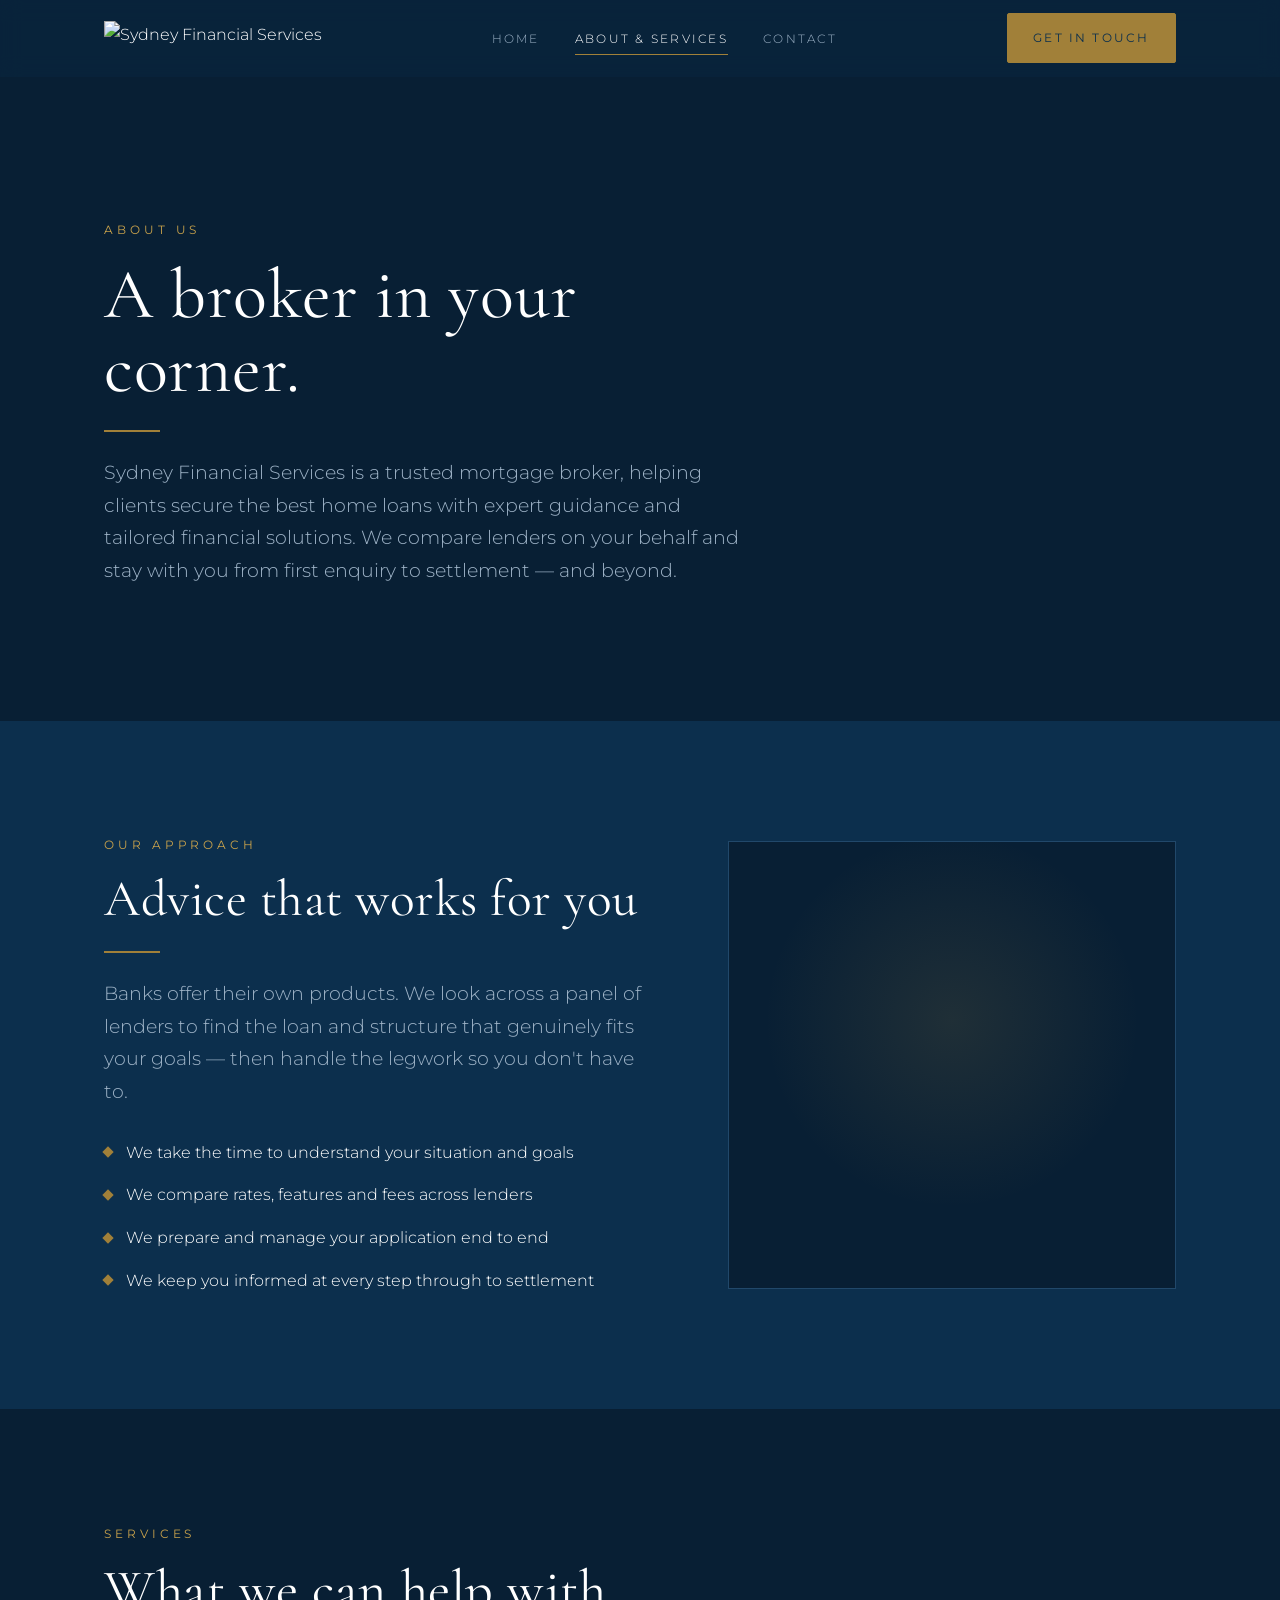
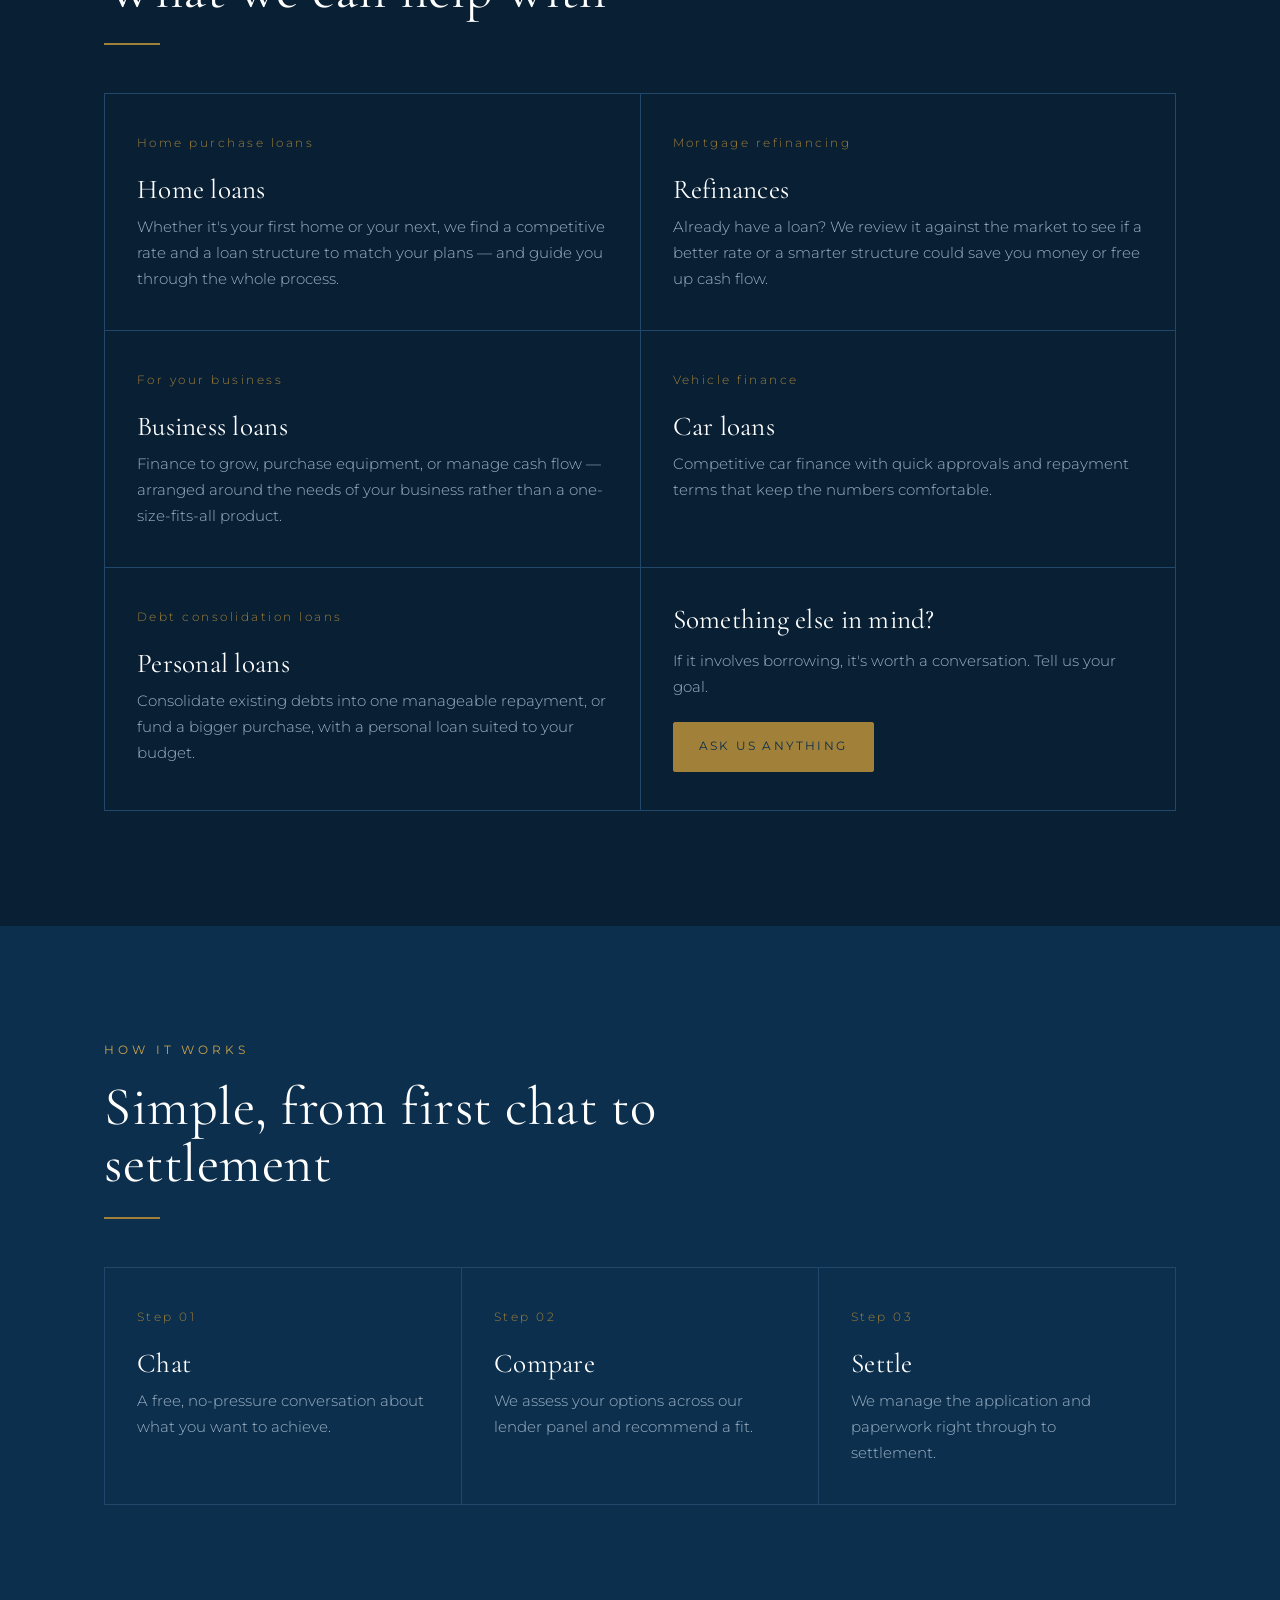
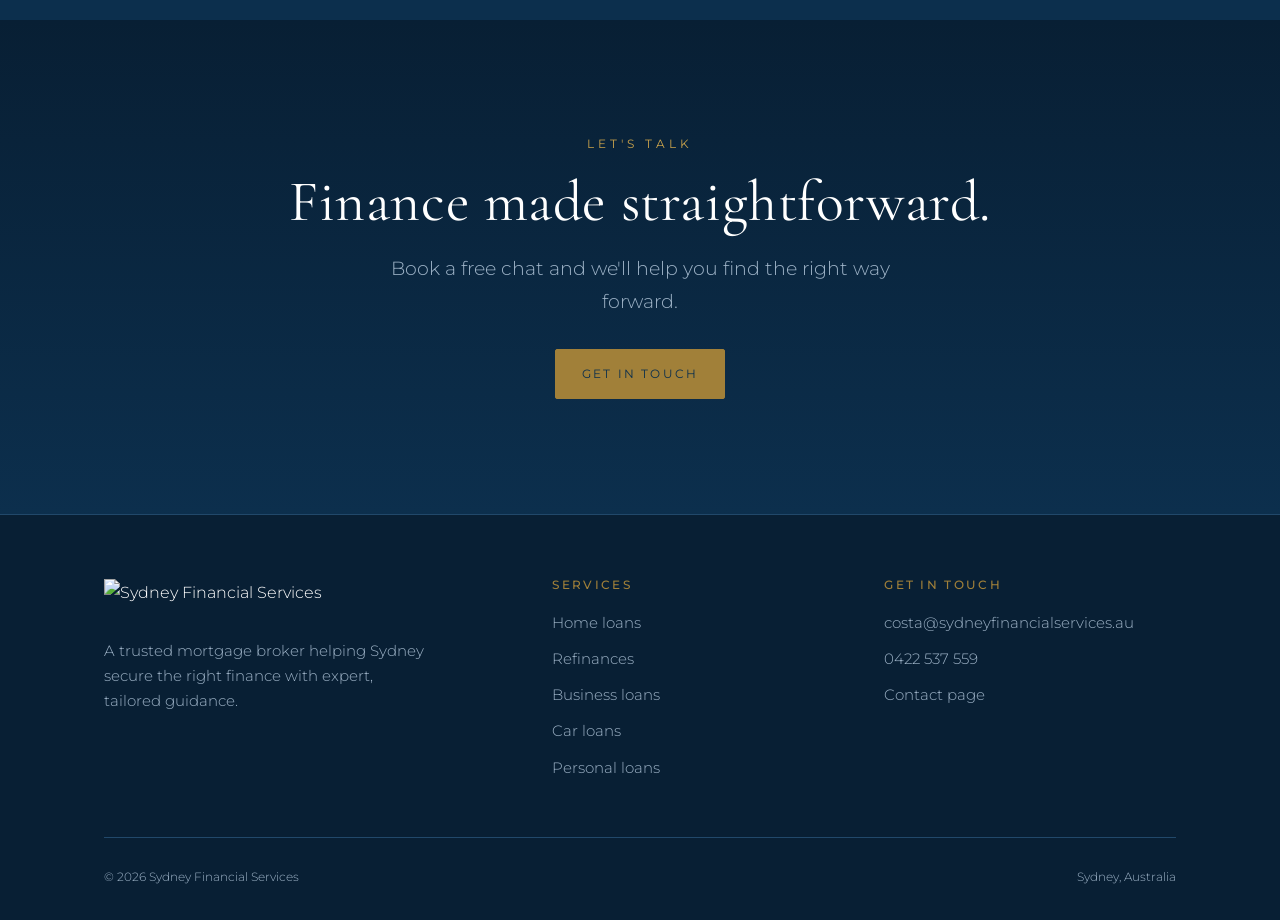
==== about.html @ dbb8b682 "Add files via upload" ====
<!DOCTYPE html>
<html lang="en-AU">
<head>
  <meta charset="UTF-8" />
  <script>document.documentElement.classList.add("js");</script>
  <meta name="viewport" content="width=device-width, initial-scale=1" />
  <title>About &amp; Services — Sydney Financial Services</title>
  <meta name="description" content="Learn about Sydney Financial Services and the loans we broker: home loans, refinances, business, car and personal loans — with expert, tailored guidance." />
  <link rel="icon" href="assets/favicon.png" />
  <link rel="preconnect" href="https://fonts.googleapis.com" />
  <link rel="preconnect" href="https://fonts.gstatic.com" crossorigin />
  <link href="https://fonts.googleapis.com/css2?family=Cormorant+Garamond:ital,wght@0,400;0,500;1,400;1,500&family=Montserrat:wght@200;300;400;500&display=swap" rel="stylesheet" />
  <link rel="stylesheet" href="styles.css" />
</head>
<body>

  <header class="site-header">
    <div class="wrap nav">
      <a class="brand" href="index.html" aria-label="Sydney Financial Services home">
        <img src="assets/logo.jpg" alt="Sydney Financial Services" />
      </a>
      <ul class="nav-links">
        <li><a href="index.html">Home</a></li>
        <li><a href="about.html" aria-current="page">About &amp; Services</a></li>
        <li><a href="contact.html">Contact</a></li>
      </ul>
      <a class="btn" href="contact.html">Get in touch</a>
      <button class="nav-toggle" aria-label="Menu" aria-expanded="false"><span></span><span></span><span></span></button>
    </div>
  </header>

  <!-- ===== Page hero ===== -->
  <section class="band deep" style="padding-top:9rem;">
    <div class="wrap">
      <div class="section-head reveal">
        <p class="eyebrow">About us</p>
        <h2 style="font-size:clamp(2.4rem,6vw,4.4rem);">A broker in your corner.</h2>
        <div class="rule"></div>
        <p class="lead">Sydney Financial Services is a trusted mortgage broker, helping clients secure the best home loans with expert guidance and tailored financial solutions. We compare lenders on your behalf and stay with you from first enquiry to settlement — and beyond.</p>
      </div>
    </div>
  </section>

  <!-- ===== Approach ===== -->
  <section class="band">
    <div class="wrap split">
      <div class="reveal">
        <p class="eyebrow">Our approach</p>
        <h2 style="font-size:clamp(2rem,4.5vw,3.2rem);margin-bottom:1rem;">Advice that works for you</h2>
        <div class="rule"></div>
        <p class="lead">Banks offer their own products. We look across a panel of lenders to find the loan and structure that genuinely fits your goals — then handle the legwork so you don't have to.</p>
        <ul class="ticks">
          <li>We take the time to understand your situation and goals</li>
          <li>We compare rates, features and fees across lenders</li>
          <li>We prepare and manage your application end to end</li>
          <li>We keep you informed at every step through to settlement</li>
        </ul>
      </div>
      <div class="media reveal" aria-hidden="true">
        <img src="assets/emblem-white.png" alt="" />
      </div>
    </div>
  </section>

  <!-- ===== Full services ===== -->
  <section class="band deep">
    <div class="wrap">
      <div class="section-head reveal">
        <p class="eyebrow">Services</p>
        <h2>What we can help with</h2>
        <div class="rule"></div>
      </div>

      <div class="grid cols-2 reveal">
        <article class="card">
          <div class="num">Home purchase loans</div>
          <h3>Home loans</h3>
          <p>Whether it's your first home or your next, we find a competitive rate and a loan structure to match your plans — and guide you through the whole process.</p>
        </article>
        <article class="card">
          <div class="num">Mortgage refinancing</div>
          <h3>Refinances</h3>
          <p>Already have a loan? We review it against the market to see if a better rate or a smarter structure could save you money or free up cash flow.</p>
        </article>
        <article class="card">
          <div class="num">For your business</div>
          <h3>Business loans</h3>
          <p>Finance to grow, purchase equipment, or manage cash flow — arranged around the needs of your business rather than a one-size-fits-all product.</p>
        </article>
        <article class="card">
          <div class="num">Vehicle finance</div>
          <h3>Car loans</h3>
          <p>Competitive car finance with quick approvals and repayment terms that keep the numbers comfortable.</p>
        </article>
        <article class="card">
          <div class="num">Debt consolidation loans</div>
          <h3>Personal loans</h3>
          <p>Consolidate existing debts into one manageable repayment, or fund a bigger purchase, with a personal loan suited to your budget.</p>
        </article>
        <article class="card" style="display:flex;flex-direction:column;justify-content:center;">
          <h3 style="margin-bottom:.8rem;">Something else in mind?</h3>
          <p style="margin-bottom:1.4rem;">If it involves borrowing, it's worth a conversation. Tell us your goal.</p>
          <a class="btn" href="contact.html" style="align-self:flex-start;">Ask us anything</a>
        </article>
      </div>
    </div>
  </section>

  <!-- ===== Process ===== -->
  <section class="band">
    <div class="wrap">
      <div class="section-head reveal">
        <p class="eyebrow">How it works</p>
        <h2>Simple, from first chat to settlement</h2>
        <div class="rule"></div>
      </div>
      <div class="grid cols-3 reveal">
        <article class="card">
          <div class="num">Step 01</div>
          <h3>Chat</h3>
          <p>A free, no-pressure conversation about what you want to achieve.</p>
        </article>
        <article class="card">
          <div class="num">Step 02</div>
          <h3>Compare</h3>
          <p>We assess your options across our lender panel and recommend a fit.</p>
        </article>
        <article class="card">
          <div class="num">Step 03</div>
          <h3>Settle</h3>
          <p>We manage the application and paperwork right through to settlement.</p>
        </article>
      </div>
    </div>
  </section>

  <!-- ===== CTA ===== -->
  <section class="cta-band">
    <div class="wrap reveal">
      <p class="eyebrow center">Let's talk</p>
      <h2>Finance made straightforward.</h2>
      <p class="lead center" style="max-width:520px;margin:0 auto 2rem;">Book a free chat and we'll help you find the right way forward.</p>
      <a class="btn" href="contact.html">Get in touch</a>
    </div>
  </section>

  <!-- ===== Footer ===== -->
  <footer class="site-footer">
    <div class="wrap">
      <div class="foot-top">
        <div class="foot-col">
          <img src="assets/logo.jpg" alt="Sydney Financial Services" />
          <p style="color:var(--mute);font-size:.92rem;max-width:32ch;">A trusted mortgage broker helping Sydney secure the right finance with expert, tailored guidance.</p>
        </div>
        <div class="foot-col">
          <h4>Services</h4>
          <ul>
            <li><a href="about.html">Home loans</a></li>
            <li><a href="about.html">Refinances</a></li>
            <li><a href="about.html">Business loans</a></li>
            <li><a href="about.html">Car loans</a></li>
            <li><a href="about.html">Personal loans</a></li>
          </ul>
        </div>
        <div class="foot-col">
          <h4>Get in touch</h4>
          <ul>
            <li><a href="mailto:costa@sydneyfinancialservices.au">costa@sydneyfinancialservices.au</a></li>
            <li><a href="tel:+61422537559">0422 537 559</a></li>
            <li><a href="contact.html">Contact page</a></li>
          </ul>
        </div>
      </div>
      <div class="foot-bottom">
        <span>© <span data-year>2026</span> Sydney Financial Services</span>
        <span>Sydney, Australia</span>
      </div>
    </div>
  </footer>

  <script src="main.js"></script>
</body>
</html>
---- styles.css ----
/* =========================================================
   Sydney Financial Services — shared styles
   Palette derived from the logo:
   navy #0C2F4D · gold #A18039 · white #FFFFFF
   ========================================================= */

:root {
  --navy:        #0C2F4D;
  --navy-deep:   #081F34;
  --navy-panel:  #0F3559;
  --line:        #21486a;   /* hairline on navy */
  --gold:        #A18039;
  --gold-bright: #C9A24B;
  --cream:       #F3EFE6;
  --cream-2:     #E7E0D2;
  --ink:         #12324e;    /* dark text on cream */
  --white:       #FFFFFF;
  --mute:        #9db2c6;    /* muted text on navy */

  --emblem: url("assets/emblem-white.png");
  --maxw: 1200px;
  --pad: clamp(1.25rem, 5vw, 4rem);
  --ease: cubic-bezier(.2, .7, .2, 1);
}

* { box-sizing: border-box; }

html { scroll-behavior: smooth; }

body {
  margin: 0;
  background: var(--navy);
  color: var(--white);
  font-family: "Montserrat", system-ui, sans-serif;
  font-weight: 300;
  font-size: 1.02rem;
  line-height: 1.7;
  -webkit-font-smoothing: antialiased;
  overflow-x: hidden;
}

img { display: block; max-width: 100%; }

a { color: inherit; text-decoration: none; }

h1, h2, h3, h4 {
  font-family: "Cormorant Garamond", Georgia, serif;
  font-weight: 400;
  line-height: 1.05;
  margin: 0;
  letter-spacing: .01em;
}

/* ---------- shared utility type ---------- */
.eyebrow {
  font-family: "Montserrat", sans-serif;
  font-weight: 400;
  font-size: .72rem;
  letter-spacing: .34em;
  text-transform: uppercase;
  color: var(--gold-bright);
  margin: 0 0 1.1rem;
}
.eyebrow.dark { color: var(--gold); }

.lead { font-size: clamp(1.05rem, 1.8vw, 1.2rem); color: var(--mute); font-weight: 300; }

.wrap { width: 100%; max-width: var(--maxw); margin-inline: auto; padding-inline: var(--pad); }

section { position: relative; }

/* ---------- header ---------- */
.site-header {
  position: sticky; top: 0; z-index: 60;
  backdrop-filter: blur(10px);
  background: rgba(8, 31, 52, .72);
  border-bottom: 1px solid transparent;
  transition: border-color .3s var(--ease), background .3s var(--ease);
}
.site-header.scrolled {
  border-bottom-color: var(--line);
  background: rgba(8, 31, 52, .9);
}
.nav {
  display: flex; align-items: center; justify-content: space-between;
  gap: 1.5rem; height: 76px;
}
.brand img { height: 34px; width: auto; }
.nav-links {
  display: flex; align-items: center; gap: 2.2rem;
  list-style: none; margin: 0; padding: 0;
}
.nav-links a {
  font-size: .78rem; letter-spacing: .18em; text-transform: uppercase;
  color: var(--mute); position: relative; padding: .4rem 0;
  transition: color .25s var(--ease);
}
.nav-links a:hover, .nav-links a[aria-current="page"] { color: var(--white); }
.nav-links a[aria-current="page"]::after {
  content: ""; position: absolute; left: 0; right: 0; bottom: -2px;
  height: 1px; background: var(--gold);
}

.btn {
  display: inline-flex; align-items: center; gap: .6rem;
  font-family: "Montserrat", sans-serif; font-weight: 400;
  font-size: .76rem; letter-spacing: .18em; text-transform: uppercase;
  padding: .85rem 1.6rem; border-radius: 2px;
  border: 1px solid var(--gold);
  color: var(--navy); background: var(--gold);
  cursor: pointer; transition: all .28s var(--ease);
  white-space: nowrap;
}
.btn:hover { background: var(--gold-bright); border-color: var(--gold-bright); transform: translateY(-1px); }
.btn.ghost { background: transparent; color: var(--white); }
.btn.ghost:hover { background: rgba(201,162,75,.12); color: var(--white); }

.nav-toggle { display: none; background: none; border: 0; cursor: pointer; padding: .4rem; }
.nav-toggle span { display: block; width: 24px; height: 1.5px; background: var(--white); margin: 5px 0; transition: .3s var(--ease); }

/* ---------- hero ---------- */
.hero {
  min-height: 100svh;
  display: grid; place-items: center;
  text-align: center;
  padding: 8rem var(--pad) 6rem;
  position: relative; overflow: hidden;
}
.hero-glow {
  position: absolute; inset: 0; pointer-events: none;
  background:
    radial-gradient(60% 55% at 50% 42%, rgba(201,162,75,.10), transparent 70%),
    radial-gradient(80% 60% at 50% 120%, rgba(8,31,52,.9), transparent 60%);
}
.hero-inner { position: relative; z-index: 2; max-width: 860px; }

/* holographic medallion */
.holo {
  position: relative;
  width: clamp(220px, 42vw, 400px);
  aspect-ratio: 1;
  margin: 0 auto 2.5rem;
}
.holo-spin { position: absolute; inset: 0; will-change: transform; }
/* iridescent emblem — this layer carries the colour */
.holo-foil {
  position: absolute; inset: 0;
  background: conic-gradient(from 0deg,
    #6fd0ff, #7fffd4, #ffe9a3, #c9a24b, #ff9ec7, #b98bff, #6fd0ff);
  -webkit-mask: var(--emblem) center / contain no-repeat;
          mask: var(--emblem) center / contain no-repeat;
  filter: saturate(1.25) brightness(1.05);
  animation: holoHue 9s linear infinite;
}
/* pearly lift toward white, keeps colour underneath */
.holo-base {
  position: absolute; inset: 0;
  background: var(--emblem) center / contain no-repeat;
  opacity: .32;
}
/* light-catching sheen sweeping across the foil */
.holo-sheen {
  position: absolute; inset: 0;
  background: linear-gradient(115deg, transparent 42%, rgba(255,255,255,.85) 50%, transparent 58%);
  background-size: 300% 100%;
  background-position: 100% 0;
  -webkit-mask: var(--emblem) center / contain no-repeat;
          mask: var(--emblem) center / contain no-repeat;
  mix-blend-mode: screen;
  animation: sheen 5.5s var(--ease) infinite;
}
.holo-ring {
  position: absolute; inset: 4%; border-radius: 50%;
  box-shadow: 0 0 60px 8px rgba(201,162,75,.12) inset, 0 0 40px rgba(127,215,255,.08);
}
@keyframes holoHue { to { filter: saturate(1.15) brightness(1.1) hue-rotate(360deg); } }
@keyframes sheen { 0% { background-position: 100% 0; } 55%, 100% { background-position: -100% 0; } }

.hero h1 {
  font-size: clamp(2.6rem, 7vw, 5.2rem);
  margin-bottom: 1.2rem;
}
.hero h1 em { font-style: italic; color: var(--gold-bright); }
.hero p { margin: 0 auto 2.2rem; max-width: 560px; }
.hero-cta { display: flex; gap: 1rem; justify-content: center; flex-wrap: wrap; }

.scroll-hint {
  position: absolute; bottom: 1.6rem; left: 50%; transform: translateX(-50%);
  font-size: .64rem; letter-spacing: .3em; text-transform: uppercase; color: var(--mute);
  display: flex; flex-direction: column; align-items: center; gap: .6rem; z-index: 2;
}
.scroll-hint span { width: 1px; height: 34px; background: linear-gradient(var(--gold), transparent); animation: drop 2s ease-in-out infinite; }
@keyframes drop { 0%,100% { opacity: .3; transform: scaleY(.6); transform-origin: top; } 50% { opacity: 1; transform: scaleY(1); } }

/* ---------- generic section blocks ---------- */
.band { padding: clamp(4.5rem, 9vw, 8rem) 0; }
.band.deep { background: var(--navy-deep); }
.band.cream { background: var(--cream); color: var(--ink); }
.band.cream .eyebrow { color: var(--gold); }
.band.cream h2, .band.cream h3 { color: var(--ink); }
.band.cream .lead, .band.cream p { color: #37546e; }

.section-head { max-width: 640px; }
.section-head h2 { font-size: clamp(2.1rem, 4.5vw, 3.4rem); margin-bottom: 1rem; }
.center { text-align: center; margin-inline: auto; }

.rule { width: 56px; height: 2px; background: var(--gold); margin: 1.5rem 0; }
.center .rule { margin-inline: auto; }

/* intro / statement */
.statement {
  font-family: "Cormorant Garamond", serif;
  font-size: clamp(1.7rem, 3.6vw, 2.8rem);
  line-height: 1.3; font-weight: 400; max-width: 900px;
}
.statement b { color: var(--gold-bright); font-weight: 500; }

/* ---------- services grid ---------- */
.grid { display: grid; gap: 1px; background: var(--line); border: 1px solid var(--line); margin-top: 3rem; }
.grid.cols-2 { grid-template-columns: repeat(2, 1fr); }
.grid.cols-3 { grid-template-columns: repeat(3, 1fr); }

.card {
  background: var(--navy);
  padding: 2.4rem 2rem;
  transition: background .35s var(--ease), transform .35s var(--ease);
  position: relative;
}
.band.deep .card { background: var(--navy-deep); }
.card:hover { background: var(--navy-panel); }
.card .num {
  font-family: "Montserrat", sans-serif; font-weight: 300;
  font-size: .78rem; letter-spacing: .2em; color: var(--gold); margin-bottom: 1.4rem;
}
.card h3 { font-size: 1.7rem; margin-bottom: .6rem; }
.card p { color: var(--mute); font-size: .95rem; margin: 0; }
.card .arrow { margin-top: 1.4rem; color: var(--gold); font-size: .8rem; letter-spacing: .16em; text-transform: uppercase; opacity: 0; transform: translateY(6px); transition: .35s var(--ease); }
.card:hover .arrow { opacity: 1; transform: translateY(0); }

/* ---------- feature / split ---------- */
.split { display: grid; grid-template-columns: 1.1fr .9fr; gap: clamp(2rem, 6vw, 5rem); align-items: center; }
.split .media {
  aspect-ratio: 1; border: 1px solid var(--line); position: relative; overflow: hidden;
  display: grid; place-items: center; background: var(--navy-deep);
}
.split .media img { width: 68%; opacity: .95; }
.split .media::after { content:""; position:absolute; inset:0; background: radial-gradient(60% 60% at 50% 40%, rgba(201,162,75,.12), transparent 70%); }

.stats { display: flex; gap: clamp(1.5rem,5vw,3.5rem); flex-wrap: wrap; margin-top: 2.5rem; }
.stat .n { font-family: "Cormorant Garamond", serif; font-size: 2.8rem; color: var(--gold-bright); line-height: 1; }
.stat .l { font-size: .74rem; letter-spacing: .16em; text-transform: uppercase; color: var(--mute); margin-top: .5rem; }

/* list of ticks */
.ticks { list-style: none; padding: 0; margin: 2rem 0 0; display: grid; gap: 1rem; }
.ticks li { display: flex; gap: .9rem; align-items: flex-start; font-size: .98rem; }
.ticks li::before { content: ""; flex: none; width: 8px; height: 8px; margin-top: .55rem; background: var(--gold); transform: rotate(45deg); }

/* ---------- CTA band ---------- */
.cta-band { text-align: center; padding: clamp(4.5rem,9vw,7.5rem) 0; background: linear-gradient(180deg, var(--navy-deep), var(--navy)); }
.cta-band h2 { font-size: clamp(2.2rem, 5vw, 3.6rem); margin-bottom: 1.2rem; }

/* ---------- contact ---------- */
.contact-grid { display: grid; grid-template-columns: 1fr 1fr; gap: clamp(2rem,6vw,5rem); }
.field { margin-bottom: 1.4rem; }
.field label { display: block; font-size: .7rem; letter-spacing: .18em; text-transform: uppercase; color: var(--mute); margin-bottom: .55rem; }
.field input, .field select, .field textarea {
  width: 100%; background: var(--navy-deep); border: 1px solid var(--line);
  color: var(--white); font-family: inherit; font-size: .98rem; font-weight: 300;
  padding: .9rem 1rem; border-radius: 2px; transition: border-color .25s var(--ease);
}
.field textarea { resize: vertical; min-height: 130px; }
.field input:focus, .field select:focus, .field textarea:focus { outline: none; border-color: var(--gold); }

.contact-detail { display: grid; gap: 1.8rem; margin-top: 2.5rem; }
.contact-detail a { display: block; }
.contact-detail .k { font-size: .7rem; letter-spacing: .2em; text-transform: uppercase; color: var(--gold); margin-bottom: .4rem; }
.contact-detail .v { font-family: "Cormorant Garamond", serif; font-size: 1.7rem; color: var(--white); }
.contact-detail a:hover .v { color: var(--gold-bright); }

.form-note { font-size: .8rem; color: var(--mute); margin-top: 1rem; }

/* ---------- footer ---------- */
.site-footer { background: var(--navy-deep); border-top: 1px solid var(--line); padding: 4rem 0 2rem; }
.foot-top { display: grid; grid-template-columns: 1.4fr 1fr 1fr; gap: 2.5rem; }
.foot-top img { height: 40px; margin-bottom: 1.2rem; }
.foot-col h4 { font-family: "Montserrat", sans-serif; font-size: .72rem; letter-spacing: .2em; text-transform: uppercase; color: var(--gold); font-weight: 500; margin-bottom: 1.2rem; }
.foot-col ul { list-style: none; margin: 0; padding: 0; display: grid; gap: .7rem; }
.foot-col a, .foot-col li { color: var(--mute); font-size: .92rem; }
.foot-col a:hover { color: var(--white); }
.foot-bottom { display: flex; justify-content: space-between; flex-wrap: wrap; gap: 1rem; margin-top: 3.5rem; padding-top: 1.8rem; border-top: 1px solid var(--line); font-size: .78rem; color: var(--mute); }

/* reveal on scroll — content is visible by default; only hidden pre-reveal when JS runs */
.reveal { transition: opacity .8s var(--ease), transform .8s var(--ease); }
.js .reveal { opacity: 0; transform: translateY(24px); }
.js .reveal.in { opacity: 1; transform: none; }

/* ---------- responsive ---------- */
@media (max-width: 900px) {
  .split, .contact-grid { grid-template-columns: 1fr; }
  .grid.cols-3 { grid-template-columns: 1fr 1fr; }
  .foot-top { grid-template-columns: 1fr 1fr; }
  .split .media { order: -1; max-width: 360px; }
}
@media (max-width: 640px) {
  .nav-links, .nav .btn { display: none; }
  .nav-toggle { display: block; }
  .mobile-open .nav-links {
    display: flex; position: absolute; top: 76px; left: 0; right: 0;
    flex-direction: column; gap: 0; background: var(--navy-deep);
    border-bottom: 1px solid var(--line); padding: 1rem var(--pad) 1.5rem;
  }
  .mobile-open .nav-links a { padding: 1rem 0; border-bottom: 1px solid var(--line); width: 100%; }
  .mobile-open .nav .btn { display: inline-flex; }
  .grid.cols-3, .grid.cols-2 { grid-template-columns: 1fr; }
  .foot-top { grid-template-columns: 1fr; }
  .hero { padding-top: 6rem; }
}

@media (prefers-reduced-motion: reduce) {
  * { animation: none !important; scroll-behavior: auto; }
  .holo-spin { transform: none !important; }
  .reveal, .js .reveal { opacity: 1 !important; transform: none !important; }
}
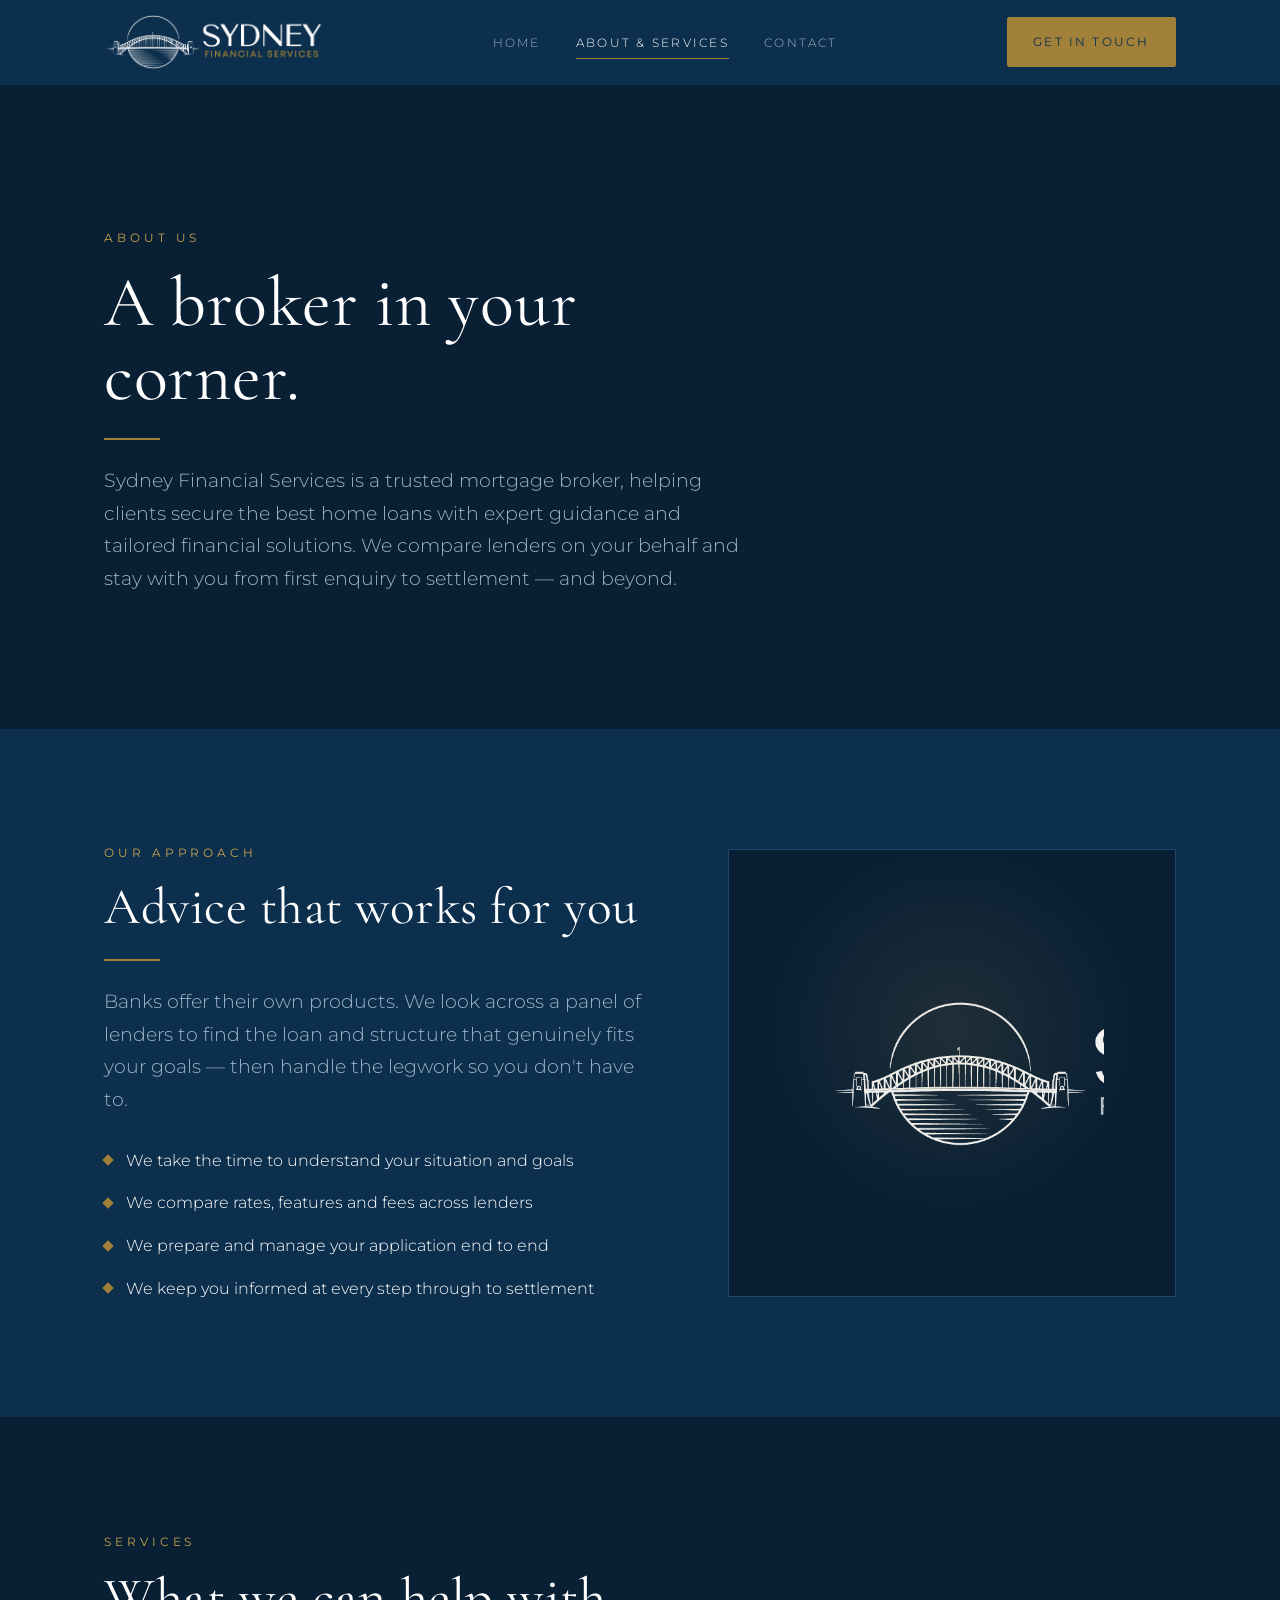
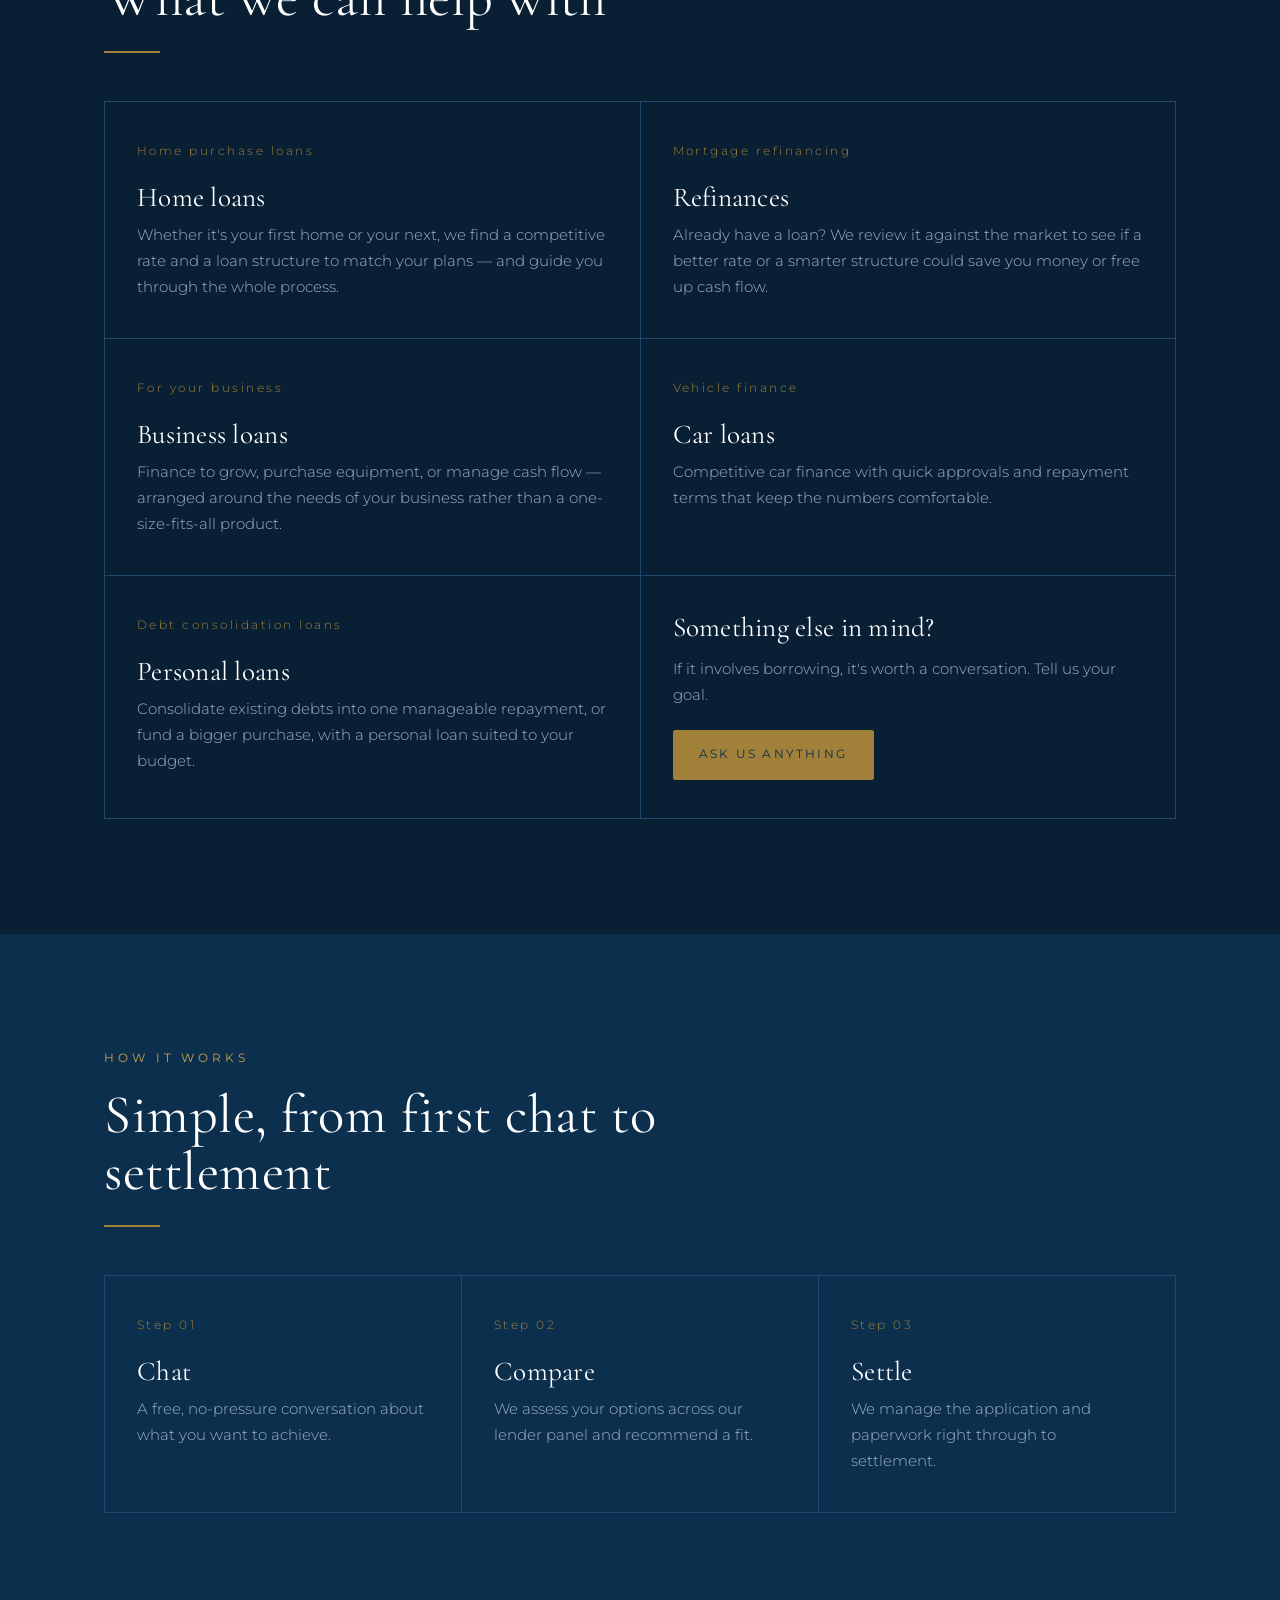
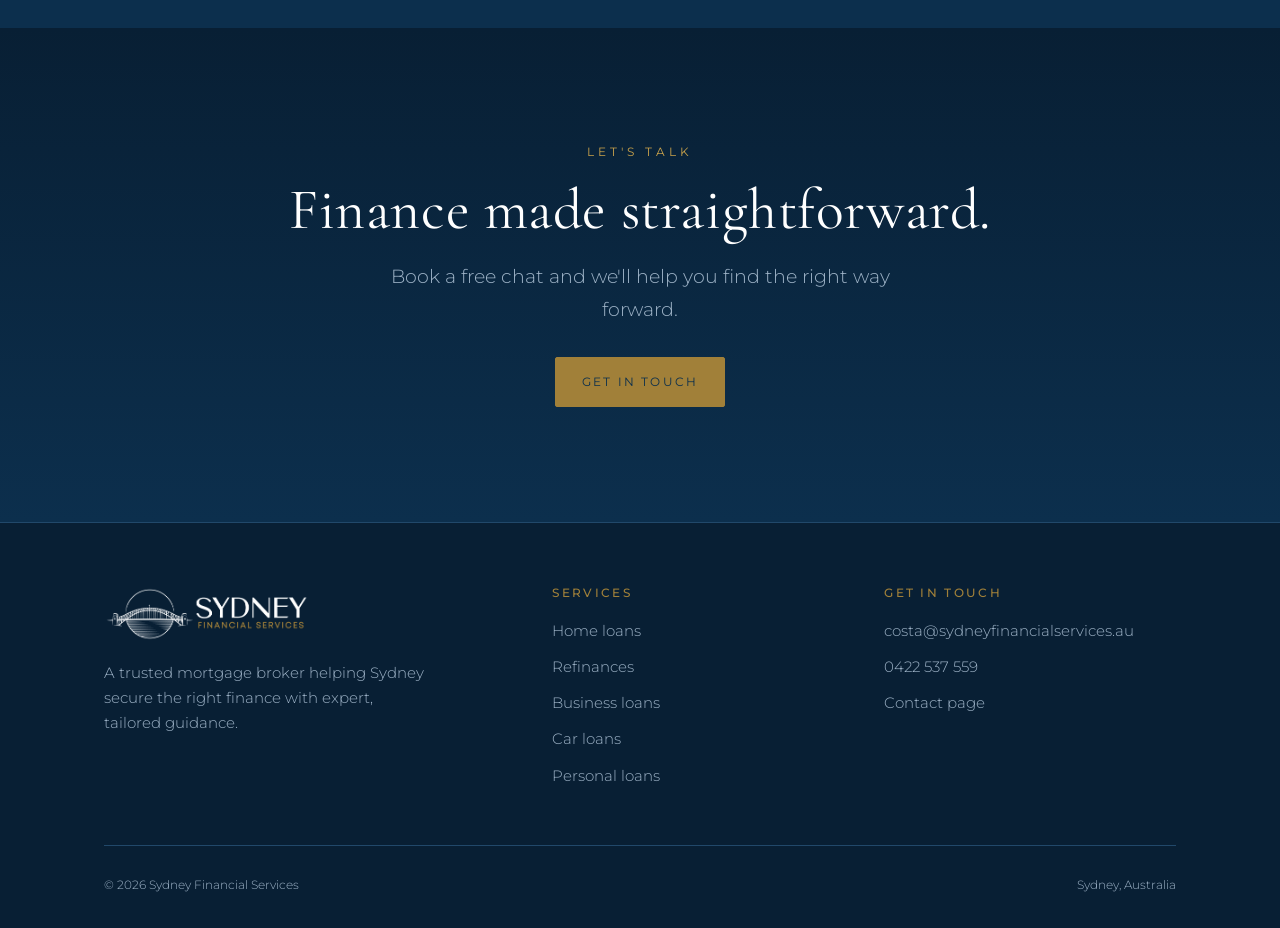
==== commit 591123d5: "Add files via upload" ====
--- a/about.html
+++ b/about.html
@@ -1,183 +1,183 @@
-<!DOCTYPE html>
-<html lang="en-AU">
-<head>
-  <meta charset="UTF-8" />
-  <script>document.documentElement.classList.add("js");</script>
-  <meta name="viewport" content="width=device-width, initial-scale=1" />
-  <title>About &amp; Services — Sydney Financial Services</title>
-  <meta name="description" content="Learn about Sydney Financial Services and the loans we broker: home loans, refinances, business, car and personal loans — with expert, tailored guidance." />
-  <link rel="icon" href="assets/favicon.png" />
-  <link rel="preconnect" href="https://fonts.googleapis.com" />
-  <link rel="preconnect" href="https://fonts.gstatic.com" crossorigin />
-  <link href="https://fonts.googleapis.com/css2?family=Cormorant+Garamond:ital,wght@0,400;0,500;1,400;1,500&family=Montserrat:wght@200;300;400;500&display=swap" rel="stylesheet" />
-  <link rel="stylesheet" href="styles.css" />
-</head>
-<body>
-
-  <header class="site-header">
-    <div class="wrap nav">
-      <a class="brand" href="index.html" aria-label="Sydney Financial Services home">
-        <img src="assets/logo.jpg" alt="Sydney Financial Services" />
-      </a>
-      <ul class="nav-links">
-        <li><a href="index.html">Home</a></li>
-        <li><a href="about.html" aria-current="page">About &amp; Services</a></li>
-        <li><a href="contact.html">Contact</a></li>
-      </ul>
-      <a class="btn" href="contact.html">Get in touch</a>
-      <button class="nav-toggle" aria-label="Menu" aria-expanded="false"><span></span><span></span><span></span></button>
-    </div>
-  </header>
-
-  <!-- ===== Page hero ===== -->
-  <section class="band deep" style="padding-top:9rem;">
-    <div class="wrap">
-      <div class="section-head reveal">
-        <p class="eyebrow">About us</p>
-        <h2 style="font-size:clamp(2.4rem,6vw,4.4rem);">A broker in your corner.</h2>
-        <div class="rule"></div>
-        <p class="lead">Sydney Financial Services is a trusted mortgage broker, helping clients secure the best home loans with expert guidance and tailored financial solutions. We compare lenders on your behalf and stay with you from first enquiry to settlement — and beyond.</p>
-      </div>
-    </div>
-  </section>
-
-  <!-- ===== Approach ===== -->
-  <section class="band">
-    <div class="wrap split">
-      <div class="reveal">
-        <p class="eyebrow">Our approach</p>
-        <h2 style="font-size:clamp(2rem,4.5vw,3.2rem);margin-bottom:1rem;">Advice that works for you</h2>
-        <div class="rule"></div>
-        <p class="lead">Banks offer their own products. We look across a panel of lenders to find the loan and structure that genuinely fits your goals — then handle the legwork so you don't have to.</p>
-        <ul class="ticks">
-          <li>We take the time to understand your situation and goals</li>
-          <li>We compare rates, features and fees across lenders</li>
-          <li>We prepare and manage your application end to end</li>
-          <li>We keep you informed at every step through to settlement</li>
-        </ul>
-      </div>
-      <div class="media reveal" aria-hidden="true">
-        <img src="assets/emblem-white.png" alt="" />
-      </div>
-    </div>
-  </section>
-
-  <!-- ===== Full services ===== -->
-  <section class="band deep">
-    <div class="wrap">
-      <div class="section-head reveal">
-        <p class="eyebrow">Services</p>
-        <h2>What we can help with</h2>
-        <div class="rule"></div>
-      </div>
-
-      <div class="grid cols-2 reveal">
-        <article class="card">
-          <div class="num">Home purchase loans</div>
-          <h3>Home loans</h3>
-          <p>Whether it's your first home or your next, we find a competitive rate and a loan structure to match your plans — and guide you through the whole process.</p>
-        </article>
-        <article class="card">
-          <div class="num">Mortgage refinancing</div>
-          <h3>Refinances</h3>
-          <p>Already have a loan? We review it against the market to see if a better rate or a smarter structure could save you money or free up cash flow.</p>
-        </article>
-        <article class="card">
-          <div class="num">For your business</div>
-          <h3>Business loans</h3>
-          <p>Finance to grow, purchase equipment, or manage cash flow — arranged around the needs of your business rather than a one-size-fits-all product.</p>
-        </article>
-        <article class="card">
-          <div class="num">Vehicle finance</div>
-          <h3>Car loans</h3>
-          <p>Competitive car finance with quick approvals and repayment terms that keep the numbers comfortable.</p>
-        </article>
-        <article class="card">
-          <div class="num">Debt consolidation loans</div>
-          <h3>Personal loans</h3>
-          <p>Consolidate existing debts into one manageable repayment, or fund a bigger purchase, with a personal loan suited to your budget.</p>
-        </article>
-        <article class="card" style="display:flex;flex-direction:column;justify-content:center;">
-          <h3 style="margin-bottom:.8rem;">Something else in mind?</h3>
-          <p style="margin-bottom:1.4rem;">If it involves borrowing, it's worth a conversation. Tell us your goal.</p>
-          <a class="btn" href="contact.html" style="align-self:flex-start;">Ask us anything</a>
-        </article>
-      </div>
-    </div>
-  </section>
-
-  <!-- ===== Process ===== -->
-  <section class="band">
-    <div class="wrap">
-      <div class="section-head reveal">
-        <p class="eyebrow">How it works</p>
-        <h2>Simple, from first chat to settlement</h2>
-        <div class="rule"></div>
-      </div>
-      <div class="grid cols-3 reveal">
-        <article class="card">
-          <div class="num">Step 01</div>
-          <h3>Chat</h3>
-          <p>A free, no-pressure conversation about what you want to achieve.</p>
-        </article>
-        <article class="card">
-          <div class="num">Step 02</div>
-          <h3>Compare</h3>
-          <p>We assess your options across our lender panel and recommend a fit.</p>
-        </article>
-        <article class="card">
-          <div class="num">Step 03</div>
-          <h3>Settle</h3>
-          <p>We manage the application and paperwork right through to settlement.</p>
-        </article>
-      </div>
-    </div>
-  </section>
-
-  <!-- ===== CTA ===== -->
-  <section class="cta-band">
-    <div class="wrap reveal">
-      <p class="eyebrow center">Let's talk</p>
-      <h2>Finance made straightforward.</h2>
-      <p class="lead center" style="max-width:520px;margin:0 auto 2rem;">Book a free chat and we'll help you find the right way forward.</p>
-      <a class="btn" href="contact.html">Get in touch</a>
-    </div>
-  </section>
-
-  <!-- ===== Footer ===== -->
-  <footer class="site-footer">
-    <div class="wrap">
-      <div class="foot-top">
-        <div class="foot-col">
-          <img src="assets/logo.jpg" alt="Sydney Financial Services" />
-          <p style="color:var(--mute);font-size:.92rem;max-width:32ch;">A trusted mortgage broker helping Sydney secure the right finance with expert, tailored guidance.</p>
-        </div>
-        <div class="foot-col">
-          <h4>Services</h4>
-          <ul>
-            <li><a href="about.html">Home loans</a></li>
-            <li><a href="about.html">Refinances</a></li>
-            <li><a href="about.html">Business loans</a></li>
-            <li><a href="about.html">Car loans</a></li>
-            <li><a href="about.html">Personal loans</a></li>
-          </ul>
-        </div>
-        <div class="foot-col">
-          <h4>Get in touch</h4>
-          <ul>
-            <li><a href="mailto:costa@sydneyfinancialservices.au">costa@sydneyfinancialservices.au</a></li>
-            <li><a href="tel:+61422537559">0422 537 559</a></li>
-            <li><a href="contact.html">Contact page</a></li>
-          </ul>
-        </div>
-      </div>
-      <div class="foot-bottom">
-        <span>© <span data-year>2026</span> Sydney Financial Services</span>
-        <span>Sydney, Australia</span>
-      </div>
-    </div>
-  </footer>
-
-  <script src="main.js"></script>
-</body>
-</html>
+<!DOCTYPE html>
+<html lang="en-AU">
+<head>
+  <meta charset="UTF-8" />
+  <script>document.documentElement.classList.add("js");</script>
+  <meta name="viewport" content="width=device-width, initial-scale=1" />
+  <title>About &amp; Services — Sydney Financial Services</title>
+  <meta name="description" content="Learn about Sydney Financial Services and the loans we broker: home loans, refinances, business, car and personal loans — with expert, tailored guidance." />
+  <link rel="icon" href="assets/favicon.png" />
+  <link rel="preconnect" href="https://fonts.googleapis.com" />
+  <link rel="preconnect" href="https://fonts.gstatic.com" crossorigin />
+  <link href="https://fonts.googleapis.com/css2?family=Cormorant+Garamond:ital,wght@0,400;0,500;1,400;1,500&family=Montserrat:wght@200;300;400;500&display=swap" rel="stylesheet" />
+  <link rel="stylesheet" href="styles.css" />
+</head>
+<body>
+
+  <header class="site-header">
+    <div class="wrap nav">
+      <a class="brand" href="index.html" aria-label="Sydney Financial Services home">
+        <img src="assets/logo.png" alt="Sydney Financial Services" />
+      </a>
+      <ul class="nav-links">
+        <li><a href="index.html">Home</a></li>
+        <li><a href="about.html" aria-current="page">About &amp; Services</a></li>
+        <li><a href="contact.html">Contact</a></li>
+      </ul>
+      <a class="btn" href="contact.html">Get in touch</a>
+      <button class="nav-toggle" aria-label="Menu" aria-expanded="false"><span></span><span></span><span></span></button>
+    </div>
+  </header>
+
+  <!-- ===== Page hero ===== -->
+  <section class="band deep" style="padding-top:9rem;">
+    <div class="wrap">
+      <div class="section-head reveal">
+        <p class="eyebrow">About us</p>
+        <h2 style="font-size:clamp(2.4rem,6vw,4.4rem);">A broker in your corner.</h2>
+        <div class="rule"></div>
+        <p class="lead">Sydney Financial Services is a trusted mortgage broker, helping clients secure the best home loans with expert guidance and tailored financial solutions. We compare lenders on your behalf and stay with you from first enquiry to settlement — and beyond.</p>
+      </div>
+    </div>
+  </section>
+
+  <!-- ===== Approach ===== -->
+  <section class="band">
+    <div class="wrap split">
+      <div class="reveal">
+        <p class="eyebrow">Our approach</p>
+        <h2 style="font-size:clamp(2rem,4.5vw,3.2rem);margin-bottom:1rem;">Advice that works for you</h2>
+        <div class="rule"></div>
+        <p class="lead">Banks offer their own products. We look across a panel of lenders to find the loan and structure that genuinely fits your goals — then handle the legwork so you don't have to.</p>
+        <ul class="ticks">
+          <li>We take the time to understand your situation and goals</li>
+          <li>We compare rates, features and fees across lenders</li>
+          <li>We prepare and manage your application end to end</li>
+          <li>We keep you informed at every step through to settlement</li>
+        </ul>
+      </div>
+      <div class="media reveal" aria-hidden="true">
+        <img src="assets/emblem-white.png" alt="" />
+      </div>
+    </div>
+  </section>
+
+  <!-- ===== Full services ===== -->
+  <section class="band deep">
+    <div class="wrap">
+      <div class="section-head reveal">
+        <p class="eyebrow">Services</p>
+        <h2>What we can help with</h2>
+        <div class="rule"></div>
+      </div>
+
+      <div class="grid cols-2 reveal">
+        <article class="card">
+          <div class="num">Home purchase loans</div>
+          <h3>Home loans</h3>
+          <p>Whether it's your first home or your next, we find a competitive rate and a loan structure to match your plans — and guide you through the whole process.</p>
+        </article>
+        <article class="card">
+          <div class="num">Mortgage refinancing</div>
+          <h3>Refinances</h3>
+          <p>Already have a loan? We review it against the market to see if a better rate or a smarter structure could save you money or free up cash flow.</p>
+        </article>
+        <article class="card">
+          <div class="num">For your business</div>
+          <h3>Business loans</h3>
+          <p>Finance to grow, purchase equipment, or manage cash flow — arranged around the needs of your business rather than a one-size-fits-all product.</p>
+        </article>
+        <article class="card">
+          <div class="num">Vehicle finance</div>
+          <h3>Car loans</h3>
+          <p>Competitive car finance with quick approvals and repayment terms that keep the numbers comfortable.</p>
+        </article>
+        <article class="card">
+          <div class="num">Debt consolidation loans</div>
+          <h3>Personal loans</h3>
+          <p>Consolidate existing debts into one manageable repayment, or fund a bigger purchase, with a personal loan suited to your budget.</p>
+        </article>
+        <article class="card" style="display:flex;flex-direction:column;justify-content:center;">
+          <h3 style="margin-bottom:.8rem;">Something else in mind?</h3>
+          <p style="margin-bottom:1.4rem;">If it involves borrowing, it's worth a conversation. Tell us your goal.</p>
+          <a class="btn" href="contact.html" style="align-self:flex-start;">Ask us anything</a>
+        </article>
+      </div>
+    </div>
+  </section>
+
+  <!-- ===== Process ===== -->
+  <section class="band">
+    <div class="wrap">
+      <div class="section-head reveal">
+        <p class="eyebrow">How it works</p>
+        <h2>Simple, from first chat to settlement</h2>
+        <div class="rule"></div>
+      </div>
+      <div class="grid cols-3 reveal">
+        <article class="card">
+          <div class="num">Step 01</div>
+          <h3>Chat</h3>
+          <p>A free, no-pressure conversation about what you want to achieve.</p>
+        </article>
+        <article class="card">
+          <div class="num">Step 02</div>
+          <h3>Compare</h3>
+          <p>We assess your options across our lender panel and recommend a fit.</p>
+        </article>
+        <article class="card">
+          <div class="num">Step 03</div>
+          <h3>Settle</h3>
+          <p>We manage the application and paperwork right through to settlement.</p>
+        </article>
+      </div>
+    </div>
+  </section>
+
+  <!-- ===== CTA ===== -->
+  <section class="cta-band">
+    <div class="wrap reveal">
+      <p class="eyebrow center">Let's talk</p>
+      <h2>Finance made straightforward.</h2>
+      <p class="lead center" style="max-width:520px;margin:0 auto 2rem;">Book a free chat and we'll help you find the right way forward.</p>
+      <a class="btn" href="contact.html">Get in touch</a>
+    </div>
+  </section>
+
+  <!-- ===== Footer ===== -->
+  <footer class="site-footer">
+    <div class="wrap">
+      <div class="foot-top">
+        <div class="foot-col">
+          <img src="assets/logo.png" alt="Sydney Financial Services" />
+          <p style="color:var(--mute);font-size:.92rem;max-width:32ch;">A trusted mortgage broker helping Sydney secure the right finance with expert, tailored guidance.</p>
+        </div>
+        <div class="foot-col">
+          <h4>Services</h4>
+          <ul>
+            <li><a href="about.html">Home loans</a></li>
+            <li><a href="about.html">Refinances</a></li>
+            <li><a href="about.html">Business loans</a></li>
+            <li><a href="about.html">Car loans</a></li>
+            <li><a href="about.html">Personal loans</a></li>
+          </ul>
+        </div>
+        <div class="foot-col">
+          <h4>Get in touch</h4>
+          <ul>
+            <li><a href="mailto:costa@sydneyfinancialservices.au">costa@sydneyfinancialservices.au</a></li>
+            <li><a href="tel:+61422537559">0422 537 559</a></li>
+            <li><a href="contact.html">Contact page</a></li>
+          </ul>
+        </div>
+      </div>
+      <div class="foot-bottom">
+        <span>© <span data-year>2026</span> Sydney Financial Services</span>
+        <span>Sydney, Australia</span>
+      </div>
+    </div>
+  </footer>
+
+  <script src="main.js"></script>
+</body>
+</html>
--- a/styles.css
+++ b/styles.css
@@ -1,323 +1,352 @@
-/* =========================================================
-   Sydney Financial Services — shared styles
-   Palette derived from the logo:
-   navy #0C2F4D · gold #A18039 · white #FFFFFF
-   ========================================================= */
-
-:root {
-  --navy:        #0C2F4D;
-  --navy-deep:   #081F34;
-  --navy-panel:  #0F3559;
-  --line:        #21486a;   /* hairline on navy */
-  --gold:        #A18039;
-  --gold-bright: #C9A24B;
-  --cream:       #F3EFE6;
-  --cream-2:     #E7E0D2;
-  --ink:         #12324e;    /* dark text on cream */
-  --white:       #FFFFFF;
-  --mute:        #9db2c6;    /* muted text on navy */
-
-  --emblem: url("assets/emblem-white.png");
-  --maxw: 1200px;
-  --pad: clamp(1.25rem, 5vw, 4rem);
-  --ease: cubic-bezier(.2, .7, .2, 1);
-}
-
-* { box-sizing: border-box; }
-
-html { scroll-behavior: smooth; }
-
-body {
-  margin: 0;
-  background: var(--navy);
-  color: var(--white);
-  font-family: "Montserrat", system-ui, sans-serif;
-  font-weight: 300;
-  font-size: 1.02rem;
-  line-height: 1.7;
-  -webkit-font-smoothing: antialiased;
-  overflow-x: hidden;
-}
-
-img { display: block; max-width: 100%; }
-
-a { color: inherit; text-decoration: none; }
-
-h1, h2, h3, h4 {
-  font-family: "Cormorant Garamond", Georgia, serif;
-  font-weight: 400;
-  line-height: 1.05;
-  margin: 0;
-  letter-spacing: .01em;
-}
-
-/* ---------- shared utility type ---------- */
-.eyebrow {
-  font-family: "Montserrat", sans-serif;
-  font-weight: 400;
-  font-size: .72rem;
-  letter-spacing: .34em;
-  text-transform: uppercase;
-  color: var(--gold-bright);
-  margin: 0 0 1.1rem;
-}
-.eyebrow.dark { color: var(--gold); }
-
-.lead { font-size: clamp(1.05rem, 1.8vw, 1.2rem); color: var(--mute); font-weight: 300; }
-
-.wrap { width: 100%; max-width: var(--maxw); margin-inline: auto; padding-inline: var(--pad); }
-
-section { position: relative; }
-
-/* ---------- header ---------- */
-.site-header {
-  position: sticky; top: 0; z-index: 60;
-  backdrop-filter: blur(10px);
-  background: rgba(8, 31, 52, .72);
-  border-bottom: 1px solid transparent;
-  transition: border-color .3s var(--ease), background .3s var(--ease);
-}
-.site-header.scrolled {
-  border-bottom-color: var(--line);
-  background: rgba(8, 31, 52, .9);
-}
-.nav {
-  display: flex; align-items: center; justify-content: space-between;
-  gap: 1.5rem; height: 76px;
-}
-.brand img { height: 34px; width: auto; }
-.nav-links {
-  display: flex; align-items: center; gap: 2.2rem;
-  list-style: none; margin: 0; padding: 0;
-}
-.nav-links a {
-  font-size: .78rem; letter-spacing: .18em; text-transform: uppercase;
-  color: var(--mute); position: relative; padding: .4rem 0;
-  transition: color .25s var(--ease);
-}
-.nav-links a:hover, .nav-links a[aria-current="page"] { color: var(--white); }
-.nav-links a[aria-current="page"]::after {
-  content: ""; position: absolute; left: 0; right: 0; bottom: -2px;
-  height: 1px; background: var(--gold);
-}
-
-.btn {
-  display: inline-flex; align-items: center; gap: .6rem;
-  font-family: "Montserrat", sans-serif; font-weight: 400;
-  font-size: .76rem; letter-spacing: .18em; text-transform: uppercase;
-  padding: .85rem 1.6rem; border-radius: 2px;
-  border: 1px solid var(--gold);
-  color: var(--navy); background: var(--gold);
-  cursor: pointer; transition: all .28s var(--ease);
-  white-space: nowrap;
-}
-.btn:hover { background: var(--gold-bright); border-color: var(--gold-bright); transform: translateY(-1px); }
-.btn.ghost { background: transparent; color: var(--white); }
-.btn.ghost:hover { background: rgba(201,162,75,.12); color: var(--white); }
-
-.nav-toggle { display: none; background: none; border: 0; cursor: pointer; padding: .4rem; }
-.nav-toggle span { display: block; width: 24px; height: 1.5px; background: var(--white); margin: 5px 0; transition: .3s var(--ease); }
-
-/* ---------- hero ---------- */
-.hero {
-  min-height: 100svh;
-  display: grid; place-items: center;
-  text-align: center;
-  padding: 8rem var(--pad) 6rem;
-  position: relative; overflow: hidden;
-}
-.hero-glow {
-  position: absolute; inset: 0; pointer-events: none;
-  background:
-    radial-gradient(60% 55% at 50% 42%, rgba(201,162,75,.10), transparent 70%),
-    radial-gradient(80% 60% at 50% 120%, rgba(8,31,52,.9), transparent 60%);
-}
-.hero-inner { position: relative; z-index: 2; max-width: 860px; }
-
-/* holographic medallion */
-.holo {
-  position: relative;
-  width: clamp(220px, 42vw, 400px);
-  aspect-ratio: 1;
-  margin: 0 auto 2.5rem;
-}
-.holo-spin { position: absolute; inset: 0; will-change: transform; }
-/* iridescent emblem — this layer carries the colour */
-.holo-foil {
-  position: absolute; inset: 0;
-  background: conic-gradient(from 0deg,
-    #6fd0ff, #7fffd4, #ffe9a3, #c9a24b, #ff9ec7, #b98bff, #6fd0ff);
-  -webkit-mask: var(--emblem) center / contain no-repeat;
-          mask: var(--emblem) center / contain no-repeat;
-  filter: saturate(1.25) brightness(1.05);
-  animation: holoHue 9s linear infinite;
-}
-/* pearly lift toward white, keeps colour underneath */
-.holo-base {
-  position: absolute; inset: 0;
-  background: var(--emblem) center / contain no-repeat;
-  opacity: .32;
-}
-/* light-catching sheen sweeping across the foil */
-.holo-sheen {
-  position: absolute; inset: 0;
-  background: linear-gradient(115deg, transparent 42%, rgba(255,255,255,.85) 50%, transparent 58%);
-  background-size: 300% 100%;
-  background-position: 100% 0;
-  -webkit-mask: var(--emblem) center / contain no-repeat;
-          mask: var(--emblem) center / contain no-repeat;
-  mix-blend-mode: screen;
-  animation: sheen 5.5s var(--ease) infinite;
-}
-.holo-ring {
-  position: absolute; inset: 4%; border-radius: 50%;
-  box-shadow: 0 0 60px 8px rgba(201,162,75,.12) inset, 0 0 40px rgba(127,215,255,.08);
-}
-@keyframes holoHue { to { filter: saturate(1.15) brightness(1.1) hue-rotate(360deg); } }
-@keyframes sheen { 0% { background-position: 100% 0; } 55%, 100% { background-position: -100% 0; } }
-
-.hero h1 {
-  font-size: clamp(2.6rem, 7vw, 5.2rem);
-  margin-bottom: 1.2rem;
-}
-.hero h1 em { font-style: italic; color: var(--gold-bright); }
-.hero p { margin: 0 auto 2.2rem; max-width: 560px; }
-.hero-cta { display: flex; gap: 1rem; justify-content: center; flex-wrap: wrap; }
-
-.scroll-hint {
-  position: absolute; bottom: 1.6rem; left: 50%; transform: translateX(-50%);
-  font-size: .64rem; letter-spacing: .3em; text-transform: uppercase; color: var(--mute);
-  display: flex; flex-direction: column; align-items: center; gap: .6rem; z-index: 2;
-}
-.scroll-hint span { width: 1px; height: 34px; background: linear-gradient(var(--gold), transparent); animation: drop 2s ease-in-out infinite; }
-@keyframes drop { 0%,100% { opacity: .3; transform: scaleY(.6); transform-origin: top; } 50% { opacity: 1; transform: scaleY(1); } }
-
-/* ---------- generic section blocks ---------- */
-.band { padding: clamp(4.5rem, 9vw, 8rem) 0; }
-.band.deep { background: var(--navy-deep); }
-.band.cream { background: var(--cream); color: var(--ink); }
-.band.cream .eyebrow { color: var(--gold); }
-.band.cream h2, .band.cream h3 { color: var(--ink); }
-.band.cream .lead, .band.cream p { color: #37546e; }
-
-.section-head { max-width: 640px; }
-.section-head h2 { font-size: clamp(2.1rem, 4.5vw, 3.4rem); margin-bottom: 1rem; }
-.center { text-align: center; margin-inline: auto; }
-
-.rule { width: 56px; height: 2px; background: var(--gold); margin: 1.5rem 0; }
-.center .rule { margin-inline: auto; }
-
-/* intro / statement */
-.statement {
-  font-family: "Cormorant Garamond", serif;
-  font-size: clamp(1.7rem, 3.6vw, 2.8rem);
-  line-height: 1.3; font-weight: 400; max-width: 900px;
-}
-.statement b { color: var(--gold-bright); font-weight: 500; }
-
-/* ---------- services grid ---------- */
-.grid { display: grid; gap: 1px; background: var(--line); border: 1px solid var(--line); margin-top: 3rem; }
-.grid.cols-2 { grid-template-columns: repeat(2, 1fr); }
-.grid.cols-3 { grid-template-columns: repeat(3, 1fr); }
-
-.card {
-  background: var(--navy);
-  padding: 2.4rem 2rem;
-  transition: background .35s var(--ease), transform .35s var(--ease);
-  position: relative;
-}
-.band.deep .card { background: var(--navy-deep); }
-.card:hover { background: var(--navy-panel); }
-.card .num {
-  font-family: "Montserrat", sans-serif; font-weight: 300;
-  font-size: .78rem; letter-spacing: .2em; color: var(--gold); margin-bottom: 1.4rem;
-}
-.card h3 { font-size: 1.7rem; margin-bottom: .6rem; }
-.card p { color: var(--mute); font-size: .95rem; margin: 0; }
-.card .arrow { margin-top: 1.4rem; color: var(--gold); font-size: .8rem; letter-spacing: .16em; text-transform: uppercase; opacity: 0; transform: translateY(6px); transition: .35s var(--ease); }
-.card:hover .arrow { opacity: 1; transform: translateY(0); }
-
-/* ---------- feature / split ---------- */
-.split { display: grid; grid-template-columns: 1.1fr .9fr; gap: clamp(2rem, 6vw, 5rem); align-items: center; }
-.split .media {
-  aspect-ratio: 1; border: 1px solid var(--line); position: relative; overflow: hidden;
-  display: grid; place-items: center; background: var(--navy-deep);
-}
-.split .media img { width: 68%; opacity: .95; }
-.split .media::after { content:""; position:absolute; inset:0; background: radial-gradient(60% 60% at 50% 40%, rgba(201,162,75,.12), transparent 70%); }
-
-.stats { display: flex; gap: clamp(1.5rem,5vw,3.5rem); flex-wrap: wrap; margin-top: 2.5rem; }
-.stat .n { font-family: "Cormorant Garamond", serif; font-size: 2.8rem; color: var(--gold-bright); line-height: 1; }
-.stat .l { font-size: .74rem; letter-spacing: .16em; text-transform: uppercase; color: var(--mute); margin-top: .5rem; }
-
-/* list of ticks */
-.ticks { list-style: none; padding: 0; margin: 2rem 0 0; display: grid; gap: 1rem; }
-.ticks li { display: flex; gap: .9rem; align-items: flex-start; font-size: .98rem; }
-.ticks li::before { content: ""; flex: none; width: 8px; height: 8px; margin-top: .55rem; background: var(--gold); transform: rotate(45deg); }
-
-/* ---------- CTA band ---------- */
-.cta-band { text-align: center; padding: clamp(4.5rem,9vw,7.5rem) 0; background: linear-gradient(180deg, var(--navy-deep), var(--navy)); }
-.cta-band h2 { font-size: clamp(2.2rem, 5vw, 3.6rem); margin-bottom: 1.2rem; }
-
-/* ---------- contact ---------- */
-.contact-grid { display: grid; grid-template-columns: 1fr 1fr; gap: clamp(2rem,6vw,5rem); }
-.field { margin-bottom: 1.4rem; }
-.field label { display: block; font-size: .7rem; letter-spacing: .18em; text-transform: uppercase; color: var(--mute); margin-bottom: .55rem; }
-.field input, .field select, .field textarea {
-  width: 100%; background: var(--navy-deep); border: 1px solid var(--line);
-  color: var(--white); font-family: inherit; font-size: .98rem; font-weight: 300;
-  padding: .9rem 1rem; border-radius: 2px; transition: border-color .25s var(--ease);
-}
-.field textarea { resize: vertical; min-height: 130px; }
-.field input:focus, .field select:focus, .field textarea:focus { outline: none; border-color: var(--gold); }
-
-.contact-detail { display: grid; gap: 1.8rem; margin-top: 2.5rem; }
-.contact-detail a { display: block; }
-.contact-detail .k { font-size: .7rem; letter-spacing: .2em; text-transform: uppercase; color: var(--gold); margin-bottom: .4rem; }
-.contact-detail .v { font-family: "Cormorant Garamond", serif; font-size: 1.7rem; color: var(--white); }
-.contact-detail a:hover .v { color: var(--gold-bright); }
-
-.form-note { font-size: .8rem; color: var(--mute); margin-top: 1rem; }
-
-/* ---------- footer ---------- */
-.site-footer { background: var(--navy-deep); border-top: 1px solid var(--line); padding: 4rem 0 2rem; }
-.foot-top { display: grid; grid-template-columns: 1.4fr 1fr 1fr; gap: 2.5rem; }
-.foot-top img { height: 40px; margin-bottom: 1.2rem; }
-.foot-col h4 { font-family: "Montserrat", sans-serif; font-size: .72rem; letter-spacing: .2em; text-transform: uppercase; color: var(--gold); font-weight: 500; margin-bottom: 1.2rem; }
-.foot-col ul { list-style: none; margin: 0; padding: 0; display: grid; gap: .7rem; }
-.foot-col a, .foot-col li { color: var(--mute); font-size: .92rem; }
-.foot-col a:hover { color: var(--white); }
-.foot-bottom { display: flex; justify-content: space-between; flex-wrap: wrap; gap: 1rem; margin-top: 3.5rem; padding-top: 1.8rem; border-top: 1px solid var(--line); font-size: .78rem; color: var(--mute); }
-
-/* reveal on scroll — content is visible by default; only hidden pre-reveal when JS runs */
-.reveal { transition: opacity .8s var(--ease), transform .8s var(--ease); }
-.js .reveal { opacity: 0; transform: translateY(24px); }
-.js .reveal.in { opacity: 1; transform: none; }
-
-/* ---------- responsive ---------- */
-@media (max-width: 900px) {
-  .split, .contact-grid { grid-template-columns: 1fr; }
-  .grid.cols-3 { grid-template-columns: 1fr 1fr; }
-  .foot-top { grid-template-columns: 1fr 1fr; }
-  .split .media { order: -1; max-width: 360px; }
-}
-@media (max-width: 640px) {
-  .nav-links, .nav .btn { display: none; }
-  .nav-toggle { display: block; }
-  .mobile-open .nav-links {
-    display: flex; position: absolute; top: 76px; left: 0; right: 0;
-    flex-direction: column; gap: 0; background: var(--navy-deep);
-    border-bottom: 1px solid var(--line); padding: 1rem var(--pad) 1.5rem;
-  }
-  .mobile-open .nav-links a { padding: 1rem 0; border-bottom: 1px solid var(--line); width: 100%; }
-  .mobile-open .nav .btn { display: inline-flex; }
-  .grid.cols-3, .grid.cols-2 { grid-template-columns: 1fr; }
-  .foot-top { grid-template-columns: 1fr; }
-  .hero { padding-top: 6rem; }
-}
-
-@media (prefers-reduced-motion: reduce) {
-  * { animation: none !important; scroll-behavior: auto; }
-  .holo-spin { transform: none !important; }
-  .reveal, .js .reveal { opacity: 1 !important; transform: none !important; }
-}
+/* =========================================================
+   Sydney Financial Services — shared styles
+   Palette derived from the logo:
+   navy #0C2F4D · gold #A18039 · white #FFFFFF
+   ========================================================= */
+
+:root {
+  --navy:        #0C2F4D;
+  --navy-deep:   #081F34;
+  --navy-panel:  #0F3559;
+  --line:        #21486a;   /* hairline on navy */
+  --gold:        #A18039;
+  --gold-bright: #C9A24B;
+  --cream:       #F3EFE6;
+  --cream-2:     #E7E0D2;
+  --ink:         #12324e;    /* dark text on cream */
+  --white:       #FFFFFF;
+  --mute:        #9db2c6;    /* muted text on navy */
+
+  --emblem: url("assets/emblem-white.png");
+  --maxw: 1200px;
+  --pad: clamp(1.25rem, 5vw, 4rem);
+  --ease: cubic-bezier(.2, .7, .2, 1);
+}
+
+* { box-sizing: border-box; }
+
+html { scroll-behavior: smooth; }
+
+body {
+  margin: 0;
+  background: var(--navy);
+  color: var(--white);
+  font-family: "Montserrat", system-ui, sans-serif;
+  font-weight: 300;
+  font-size: 1.02rem;
+  line-height: 1.7;
+  -webkit-font-smoothing: antialiased;
+  overflow-x: hidden;
+}
+
+img { display: block; max-width: 100%; }
+
+a { color: inherit; text-decoration: none; }
+
+h1, h2, h3, h4 {
+  font-family: "Cormorant Garamond", Georgia, serif;
+  font-weight: 400;
+  line-height: 1.05;
+  margin: 0;
+  letter-spacing: .01em;
+}
+
+/* ---------- shared utility type ---------- */
+.eyebrow {
+  font-family: "Montserrat", sans-serif;
+  font-weight: 400;
+  font-size: .72rem;
+  letter-spacing: .34em;
+  text-transform: uppercase;
+  color: var(--gold-bright);
+  margin: 0 0 1.1rem;
+}
+.eyebrow.dark { color: var(--gold); }
+
+.lead { font-size: clamp(1.05rem, 1.8vw, 1.2rem); color: var(--mute); font-weight: 300; }
+
+.wrap { width: 100%; max-width: var(--maxw); margin-inline: auto; padding-inline: var(--pad); }
+
+section { position: relative; }
+
+/* ---------- header ---------- */
+.site-header {
+  position: sticky; top: 0; z-index: 60;
+  background: var(--navy);
+  border-bottom: 1px solid transparent;
+  transition: border-color .3s var(--ease);
+}
+.site-header.scrolled {
+  border-bottom-color: var(--line);
+}
+.nav {
+  display: flex; align-items: center; justify-content: space-between;
+  gap: 1.5rem; height: 84px; position: relative;
+}
+.brand img { height: 58px; width: auto; display: block; }
+.nav-links {
+  display: flex; align-items: center; gap: 2.2rem;
+  list-style: none; margin: 0; padding: 0;
+}
+.nav-links a {
+  font-size: .78rem; letter-spacing: .18em; text-transform: uppercase;
+  color: var(--mute); position: relative; padding: .4rem 0;
+  transition: color .25s var(--ease);
+}
+.nav-links a:hover, .nav-links a[aria-current="page"] { color: var(--white); }
+.nav-links a[aria-current="page"]::after {
+  content: ""; position: absolute; left: 0; right: 0; bottom: -2px;
+  height: 1px; background: var(--gold);
+}
+
+.btn {
+  display: inline-flex; align-items: center; gap: .6rem;
+  font-family: "Montserrat", sans-serif; font-weight: 400;
+  font-size: .76rem; letter-spacing: .18em; text-transform: uppercase;
+  padding: .85rem 1.6rem; border-radius: 2px;
+  border: 1px solid var(--gold);
+  color: var(--navy); background: var(--gold);
+  cursor: pointer; transition: all .28s var(--ease);
+  white-space: nowrap;
+}
+.btn:hover { background: var(--gold-bright); border-color: var(--gold-bright); transform: translateY(-1px); }
+.btn.ghost { background: transparent; color: var(--white); }
+.btn.ghost:hover { background: rgba(201,162,75,.12); color: var(--white); }
+
+.nav-toggle { display: none; background: none; border: 0; cursor: pointer; padding: .4rem; }
+.nav-toggle span { display: block; width: 24px; height: 1.5px; background: var(--white); margin: 5px 0; transition: .3s var(--ease); }
+
+/* ---------- hero ---------- */
+/* tall wrapper gives scroll room for the pinned "engulf" moment */
+.hero-pin { position: relative; height: 260vh; }
+.hero {
+  position: sticky; top: 0;
+  height: 100svh;
+  display: grid; place-items: center;
+  text-align: center;
+  padding: 7rem var(--pad) 5rem;
+  overflow: hidden;
+}
+.hero-copy { transition: opacity .2s linear; will-change: opacity; }
+.hero-glow {
+  position: absolute; inset: 0; pointer-events: none;
+  background:
+    radial-gradient(60% 55% at 50% 42%, rgba(201,162,75,.10), transparent 70%),
+    radial-gradient(80% 60% at 50% 120%, rgba(8,31,52,.9), transparent 60%);
+}
+.hero-inner { position: relative; z-index: 2; max-width: 860px; }
+
+/* holographic medallion */
+.holo {
+  position: relative;
+  width: clamp(280px, 48vw, 480px);
+  aspect-ratio: 1;
+  margin: 0 auto 2rem;
+  perspective: 1100px;
+  will-change: opacity;
+}
+.holo-spin {
+  position: absolute; inset: 0;
+  transform-style: preserve-3d;
+  will-change: transform;
+  filter: drop-shadow(0 26px 34px rgba(0,0,0,.55)) drop-shadow(0 4px 10px rgba(0,0,0,.4));
+}
+/* soft ground shadow that gives the coin some depth */
+.holo::after {
+  content: ""; position: absolute; left: 12%; right: 12%; bottom: -6%; height: 14%;
+  background: radial-gradient(closest-side, rgba(0,0,0,.5), transparent 75%);
+  filter: blur(6px); z-index: -1; opacity: .7;
+}
+/* iridescent emblem — this layer carries the colour */
+.holo-foil {
+  position: absolute; inset: 0;
+  background: conic-gradient(from 0deg,
+    #6fd0ff, #7fffd4, #ffe9a3, #c9a24b, #ff9ec7, #b98bff, #6fd0ff);
+  -webkit-mask: var(--emblem) center / contain no-repeat;
+          mask: var(--emblem) center / contain no-repeat;
+  filter: saturate(1.25) brightness(1.05);
+  animation: holoHue 9s linear infinite;
+}
+/* pearly lift toward white, keeps colour underneath */
+.holo-base {
+  position: absolute; inset: 0;
+  background: var(--emblem) center / contain no-repeat;
+  opacity: .32;
+}
+/* light-catching sheen sweeping across the foil */
+.holo-sheen {
+  position: absolute; inset: 0;
+  background: linear-gradient(115deg, transparent 42%, rgba(255,255,255,.85) 50%, transparent 58%);
+  background-size: 300% 100%;
+  background-position: 100% 0;
+  -webkit-mask: var(--emblem) center / contain no-repeat;
+          mask: var(--emblem) center / contain no-repeat;
+  mix-blend-mode: screen;
+  animation: sheen 5.5s var(--ease) infinite;
+}
+.holo-ring {
+  position: absolute; inset: 15%; border-radius: 50%;
+  box-shadow: 0 0 50px 6px rgba(201,162,75,.10) inset, 0 0 34px rgba(127,215,255,.07);
+}
+@keyframes holoHue { to { filter: saturate(1.15) brightness(1.1) hue-rotate(360deg); } }
+@keyframes sheen { 0% { background-position: 100% 0; } 55%, 100% { background-position: -100% 0; } }
+
+.hero h1 {
+  font-size: clamp(2.6rem, 7vw, 5.2rem);
+  margin-bottom: 1.2rem;
+}
+.hero h1 em { font-style: italic; color: var(--gold-bright); }
+.hero p { margin: 0 auto 2.2rem; max-width: 560px; }
+.hero-cta { display: flex; gap: 1rem; justify-content: center; flex-wrap: wrap; }
+
+.scroll-hint {
+  position: absolute; bottom: 1.6rem; left: 50%; transform: translateX(-50%);
+  font-size: .64rem; letter-spacing: .3em; text-transform: uppercase; color: var(--mute);
+  display: flex; flex-direction: column; align-items: center; gap: .6rem; z-index: 2;
+}
+.scroll-hint span { width: 1px; height: 34px; background: linear-gradient(var(--gold), transparent); animation: drop 2s ease-in-out infinite; }
+@keyframes drop { 0%,100% { opacity: .3; transform: scaleY(.6); transform-origin: top; } 50% { opacity: 1; transform: scaleY(1); } }
+
+/* ---------- generic section blocks ---------- */
+.band { padding: clamp(4.5rem, 9vw, 8rem) 0; }
+.band.deep { background: var(--navy-deep); }
+.band.cream { background: var(--cream); color: var(--ink); }
+.band.cream .eyebrow { color: var(--gold); }
+.band.cream h2, .band.cream h3 { color: var(--ink); }
+.band.cream .lead, .band.cream p { color: #37546e; }
+
+.section-head { max-width: 640px; }
+.section-head h2 { font-size: clamp(2.1rem, 4.5vw, 3.4rem); margin-bottom: 1rem; }
+.center { text-align: center; margin-inline: auto; }
+
+.rule { width: 56px; height: 2px; background: var(--gold); margin: 1.5rem 0; }
+.center .rule { margin-inline: auto; }
+
+/* intro / statement */
+.statement {
+  font-family: "Cormorant Garamond", serif;
+  font-size: clamp(1.7rem, 3.6vw, 2.8rem);
+  line-height: 1.3; font-weight: 400; max-width: 900px;
+}
+.statement b { color: var(--gold-bright); font-weight: 500; }
+
+/* ---------- services grid ---------- */
+.grid { display: grid; gap: 1px; background: var(--line); border: 1px solid var(--line); margin-top: 3rem; }
+.grid.cols-2 { grid-template-columns: repeat(2, 1fr); }
+.grid.cols-3 { grid-template-columns: repeat(3, 1fr); }
+
+.card {
+  background: var(--navy);
+  padding: 2.4rem 2rem;
+  transition: background .35s var(--ease), transform .35s var(--ease);
+  position: relative;
+}
+.band.deep .card { background: var(--navy-deep); }
+.card:hover { background: var(--navy-panel); }
+.card .num {
+  font-family: "Montserrat", sans-serif; font-weight: 300;
+  font-size: .78rem; letter-spacing: .2em; color: var(--gold); margin-bottom: 1.4rem;
+}
+.card h3 { font-size: 1.7rem; margin-bottom: .6rem; }
+.card p { color: var(--mute); font-size: .95rem; margin: 0; }
+.card .arrow { margin-top: 1.4rem; color: var(--gold); font-size: .8rem; letter-spacing: .16em; text-transform: uppercase; opacity: 0; transform: translateY(6px); transition: .35s var(--ease); }
+.card:hover .arrow { opacity: 1; transform: translateY(0); }
+
+/* ---------- feature / split ---------- */
+.split { display: grid; grid-template-columns: 1.1fr .9fr; gap: clamp(2rem, 6vw, 5rem); align-items: center; }
+.split .media {
+  aspect-ratio: 1; border: 1px solid var(--line); position: relative; overflow: hidden;
+  display: grid; place-items: center; background: var(--navy-deep);
+}
+.split .media img { width: 68%; opacity: .95; }
+.split .media::after { content:""; position:absolute; inset:0; background: radial-gradient(60% 60% at 50% 40%, rgba(201,162,75,.12), transparent 70%); }
+
+.stats { display: flex; gap: clamp(1.5rem,5vw,3.5rem); flex-wrap: wrap; margin-top: 2.5rem; }
+.stat .n { font-family: "Cormorant Garamond", serif; font-size: 2.8rem; color: var(--gold-bright); line-height: 1; }
+.stat .l { font-size: .74rem; letter-spacing: .16em; text-transform: uppercase; color: var(--mute); margin-top: .5rem; }
+
+/* list of ticks */
+.ticks { list-style: none; padding: 0; margin: 2rem 0 0; display: grid; gap: 1rem; }
+.ticks li { display: flex; gap: .9rem; align-items: flex-start; font-size: .98rem; }
+.ticks li::before { content: ""; flex: none; width: 8px; height: 8px; margin-top: .55rem; background: var(--gold); transform: rotate(45deg); }
+
+/* ---------- CTA band ---------- */
+.cta-band { text-align: center; padding: clamp(4.5rem,9vw,7.5rem) 0; background: linear-gradient(180deg, var(--navy-deep), var(--navy)); }
+.cta-band h2 { font-size: clamp(2.2rem, 5vw, 3.6rem); margin-bottom: 1.2rem; }
+
+/* ---------- contact ---------- */
+.contact-grid { display: grid; grid-template-columns: 1fr 1fr; gap: clamp(2rem,6vw,5rem); }
+.field { margin-bottom: 1.4rem; }
+.field label { display: block; font-size: .7rem; letter-spacing: .18em; text-transform: uppercase; color: var(--mute); margin-bottom: .55rem; }
+.field input, .field select, .field textarea {
+  width: 100%; background: var(--navy-deep); border: 1px solid var(--line);
+  color: var(--white); font-family: inherit; font-size: .98rem; font-weight: 300;
+  padding: .9rem 1rem; border-radius: 2px; transition: border-color .25s var(--ease);
+}
+.field textarea { resize: vertical; min-height: 130px; }
+.field input:focus, .field select:focus, .field textarea:focus { outline: none; border-color: var(--gold); }
+
+.contact-detail { display: grid; gap: 1.8rem; margin-top: 2.5rem; }
+.contact-detail a { display: block; }
+.contact-detail .k { font-size: .7rem; letter-spacing: .2em; text-transform: uppercase; color: var(--gold); margin-bottom: .4rem; }
+.contact-detail .v { font-family: "Cormorant Garamond", serif; font-size: 1.7rem; color: var(--white); }
+.contact-detail a:hover .v { color: var(--gold-bright); }
+
+.form-note { font-size: .8rem; color: var(--mute); margin-top: 1rem; }
+
+/* ---------- footer ---------- */
+.site-footer { background: var(--navy-deep); border-top: 1px solid var(--line); padding: 4rem 0 2rem; }
+.foot-top { display: grid; grid-template-columns: 1.4fr 1fr 1fr; gap: 2.5rem; }
+.foot-top img { height: 54px; margin-bottom: 1.2rem; }
+.foot-col h4 { font-family: "Montserrat", sans-serif; font-size: .72rem; letter-spacing: .2em; text-transform: uppercase; color: var(--gold); font-weight: 500; margin-bottom: 1.2rem; }
+.foot-col ul { list-style: none; margin: 0; padding: 0; display: grid; gap: .7rem; }
+.foot-col a, .foot-col li { color: var(--mute); font-size: .92rem; }
+.foot-col a:hover { color: var(--white); }
+.foot-bottom { display: flex; justify-content: space-between; flex-wrap: wrap; gap: 1rem; margin-top: 3.5rem; padding-top: 1.8rem; border-top: 1px solid var(--line); font-size: .78rem; color: var(--mute); }
+
+/* reveal on scroll — content is visible by default; only hidden pre-reveal when JS runs */
+.reveal { transition: opacity .8s var(--ease), transform .8s var(--ease); }
+.js .reveal { opacity: 0; transform: translateY(24px); }
+.js .reveal.in { opacity: 1; transform: none; }
+
+/* ---------- responsive ---------- */
+@media (max-width: 900px) {
+  .split, .contact-grid { grid-template-columns: 1fr; }
+  .grid.cols-3 { grid-template-columns: 1fr 1fr; }
+  .foot-top { grid-template-columns: 1fr 1fr; }
+  .split .media { order: -1; max-width: 360px; }
+}
+@media (max-width: 640px) {
+  .brand img { height: 44px; }
+  .nav-links, .nav > .btn { display: none; }
+  .nav-toggle { display: block; }
+  .mobile-open .nav-links {
+    display: flex; position: absolute; top: 100%; left: 0; right: 0;
+    flex-direction: column; gap: 0; background: var(--navy-deep);
+    border-top: 1px solid var(--line);
+    box-shadow: 0 24px 44px rgba(0,0,0,.5);
+    padding: .25rem var(--pad) 1.1rem; z-index: 70;
+  }
+  .mobile-open .nav-links li { width: 100%; }
+  .mobile-open .nav-links a {
+    display: block; width: 100%; padding: 1.15rem 0; font-size: .82rem;
+    letter-spacing: .2em; color: var(--white);
+    border-bottom: 1px solid rgba(33,72,106,.6);
+  }
+  .mobile-open .nav-links li:last-child a { border-bottom: none; }
+  .mobile-open .nav-links a[aria-current="page"] { color: var(--gold-bright); }
+  .mobile-open .nav-links a[aria-current="page"]::after { display: none; }
+  .mobile-open .nav-links + .btn { display: inline-flex; margin-top: 1rem; }
+  .grid.cols-3, .grid.cols-2 { grid-template-columns: 1fr; }
+  .foot-top { grid-template-columns: 1fr; }
+  .hero { padding-top: 6rem; }
+}
+
+@media (prefers-reduced-motion: reduce) {
+  * { animation: none !important; scroll-behavior: auto; }
+  .holo-spin { transform: none !important; }
+  .reveal, .js .reveal { opacity: 1 !important; transform: none !important; }
+  .hero-pin { height: auto !important; }
+  .hero { position: static !important; height: auto !important; min-height: 100svh; }
+  .hero-copy, .holo { opacity: 1 !important; }
+}
